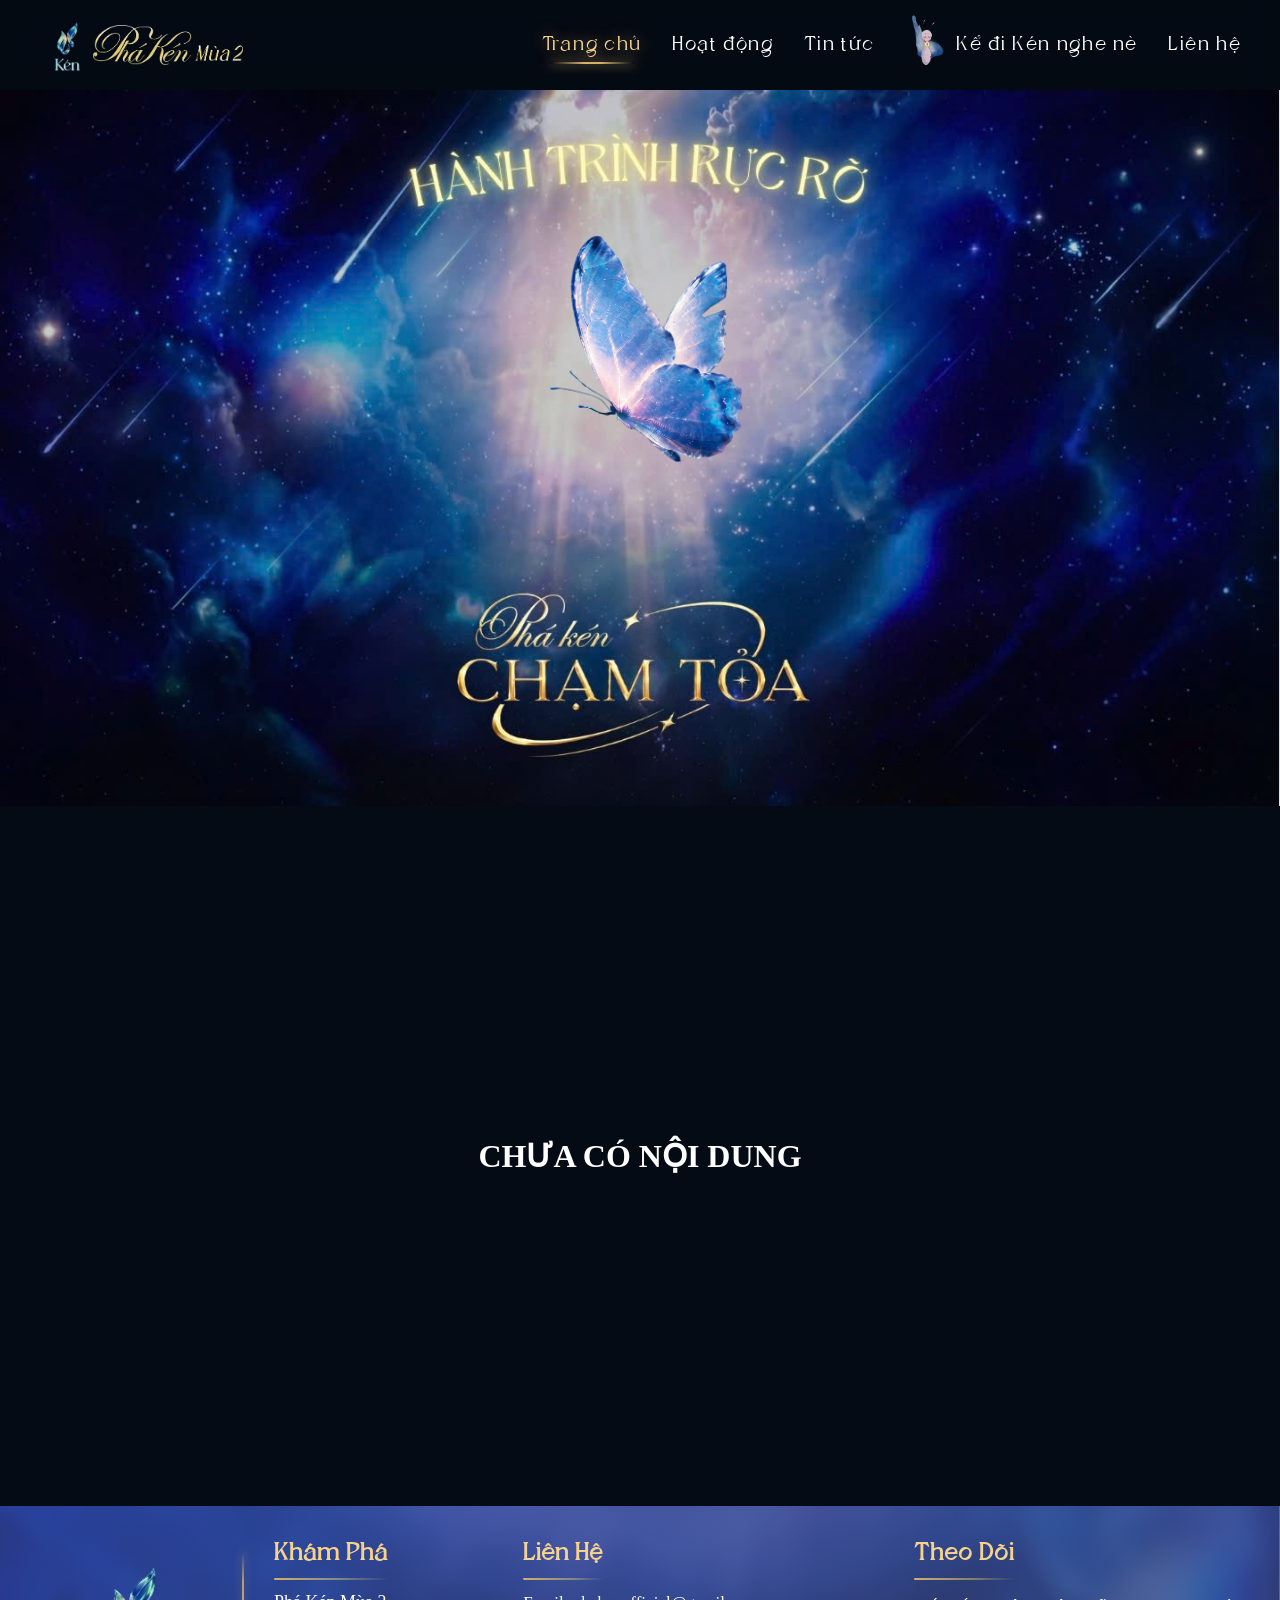
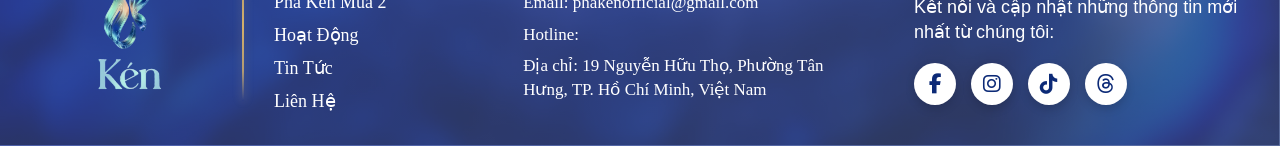
==== index.html @ f7fbc021 "Add new stylesheets and update navigation menu" ====
<!DOCTYPE html>
<html lang="en">
<head>
    <meta charset="UTF-8">
    <meta name="viewport" content="width=device-width, initial-scale=1.0">
    <title>Trang chủ</title>
    
    <link rel="stylesheet" href="https://cdnjs.cloudflare.com/ajax/libs/font-awesome/6.7.2/css/all.min.css">
    <script>
    (function() {
            const link1 = document.createElement('link');
            link1.rel = 'stylesheet';
            link1.href = 'index_t.css?v=' + new Date().getTime(); 
            document.head.appendChild(link1);

            const link2 = document.createElement('link');
                link2.rel = 'stylesheet';
                link2.href = 'hd.css?v=' + new Date().getTime(); 
                document.head.appendChild(link2);

            const link3 = document.createElement('link');
                link3.rel = 'stylesheet';
                link3.href = 'ft.css?v=' + new Date().getTime(); 
                document.head.appendChild(link3);
        })();
    </script>
    <!-- Thêm defer để script không bị lỗi dính DOM -->
    <script src="index_t.js?v=1.0" defer></script>
    <script src="navbar.js?v=1.0" defer></script>

</head>
<body>
    <nav class="navbar">
        <div class="nav-inner">
            <a href="index.html" class="logo">
                <img src="./images/logo/logo.png">
                <div class="logo-text">
                    <img class="text-pkm2" src="./images/logo/text_pkenmua2.png" alt="">
                </div>
            </a>
            <div class="menu-toggle">☰</div>
            <div class="menu">
                <a href="index.html" class="active">Trang chủ</a>
                <div class="menu-dropdown">
                    <h2>Hoạt động</h2>
                    <div class="menu-dropdown-content">
                        <!-- MÙA 1 -->
                        <div class="season-card season-1">
                            <div class="season-info">
                                <a href="phaken01.html">
                                    Phá kén mùa 1
                                </a>
                                <img
                                    src="./images/chu/phakenchammo.png"
                                    alt=""
                                >
                            </div>
                            <img
                                class="season-decor"
                                src="./images/ken/COCOON 2.png"
                                alt=""
                            >
                        </div>
                        <!-- MÙA 2 -->
                        <div class="season-card season-2">
                            <div class="season-info">
                                <a href="phaken02.html">
                                    Phá kén mùa 2
                                </a>
                                <img
                                    class="season-logo"
                                    src="./images/logo/text_pkenmua2.png"
                                    alt=""
                                >
                            </div>
                            <img
                                class="season-decor"
                                src="./images/ML/ML_1.png"
                                alt=""
                            >
                        </div>
                    </div>
                </div>
                <a href="tintuc.html">Tin tức</a>
                <a href="hoatdong.html"><img src="./images/logo/btfly.png" alt="">Kể đi Kén nghe nè</a>
                <a href="lienhe.html">Liên hệ</a>
            </div>
            <div class="nav-spacer"></div>
        </div>
    </nav>
    
    <!-- Hero Section -->
    <section class="hero">
        <img
            class="brand-image"
            src="./images/background/bg_index.jpg"
            alt="Phá Kén Mùa 2">
        <img
                class="flying-butterfly"
                src="./images/Butterfly/butterfly.png"
                alt="">
    </section>
    <h1 style="min-height: 700px; display: flex; align-items: center; justify-content: center; text-align: center;">
        CHƯA CÓ NỘI DUNG
    </h1>
     <!-- FOOTER -->
    <section class="Footer">
        <div class="footer-inner">
            <div class="cot-1">
                <a href="" class="logo">
                    <img src="./images/logo/logo.png" alt="">
                </a>
            </div>
            <div class="cot-2">
                <div class="noidung-cot2">
                    <div class="cot-2-title">
                        <h2>Khám Phá</h2>
                    </div>
                    <ul class="cot-2-content">
                        <li><a href="index.html">Phá Kén Mùa 2</a></li>
                        <li><a href="hoatdong.html">Hoạt Động</a></li>
                        <li><a href="tintuc.html">Tin Tức</a></li>
                        <li><a href="lienhe.html">Liên Hệ</a></li>
                    </ul>
                </div>
            </div>
            <div class="cot-3">
                <div class="noidung-cot2">
                    <div class="cot-2-title">
                        <h2>Liên Hệ</h2>
                    </div>
                    <ul class="cot-2-content">
                        <li>Email: phakenofficial@gmail.com</li>
                        <li>Hotline: </li>
                        <li>Địa chỉ: 19 Nguyễn Hữu Thọ, Phường Tân Hưng, TP. Hồ Chí Minh, Việt Nam</li>
                    </ul>
                </div>
            </div>
            <div class="cot-4">
                <div class="noidung-cot2">
                    <div class="cot-2-title">
                        <h2>Theo Dõi</h2>
                    </div>
                    <div class="cot-4-content">
                        <p>Kết nối và cập nhật những thông tin mới nhất từ chúng tôi:</p>
                        <div class="social-icons">
                            <a href="https://www.facebook.com/phakenofficial" title="Facebook" class="fb"><i class="fa-brands fa-facebook-f"></i></a>
                            <a href="https://www.instagram.com/phakenofficial/" title="Instagram" class="ig"><i class="fa-brands fa-instagram"></i></a>
                            <a href="https://www.tiktok.com/@phakenofficial.fss.tdtu" title="TikTok" class="tt"><i class="fa-brands fa-tiktok"></i></a>
                            <a href="https://www.threads.com/@phakenofficial?xmt=AQG0LUMe5pznl3MExDXSUUeFvFja1X528Wv_5eFlow5v0V4" title="Threads" class="threads"><i class="fa-brands fa-threads"></i></a>
                        </div>
                    </div>
                </div>
            </div>
        </div>
    </section>
</body>
</html>
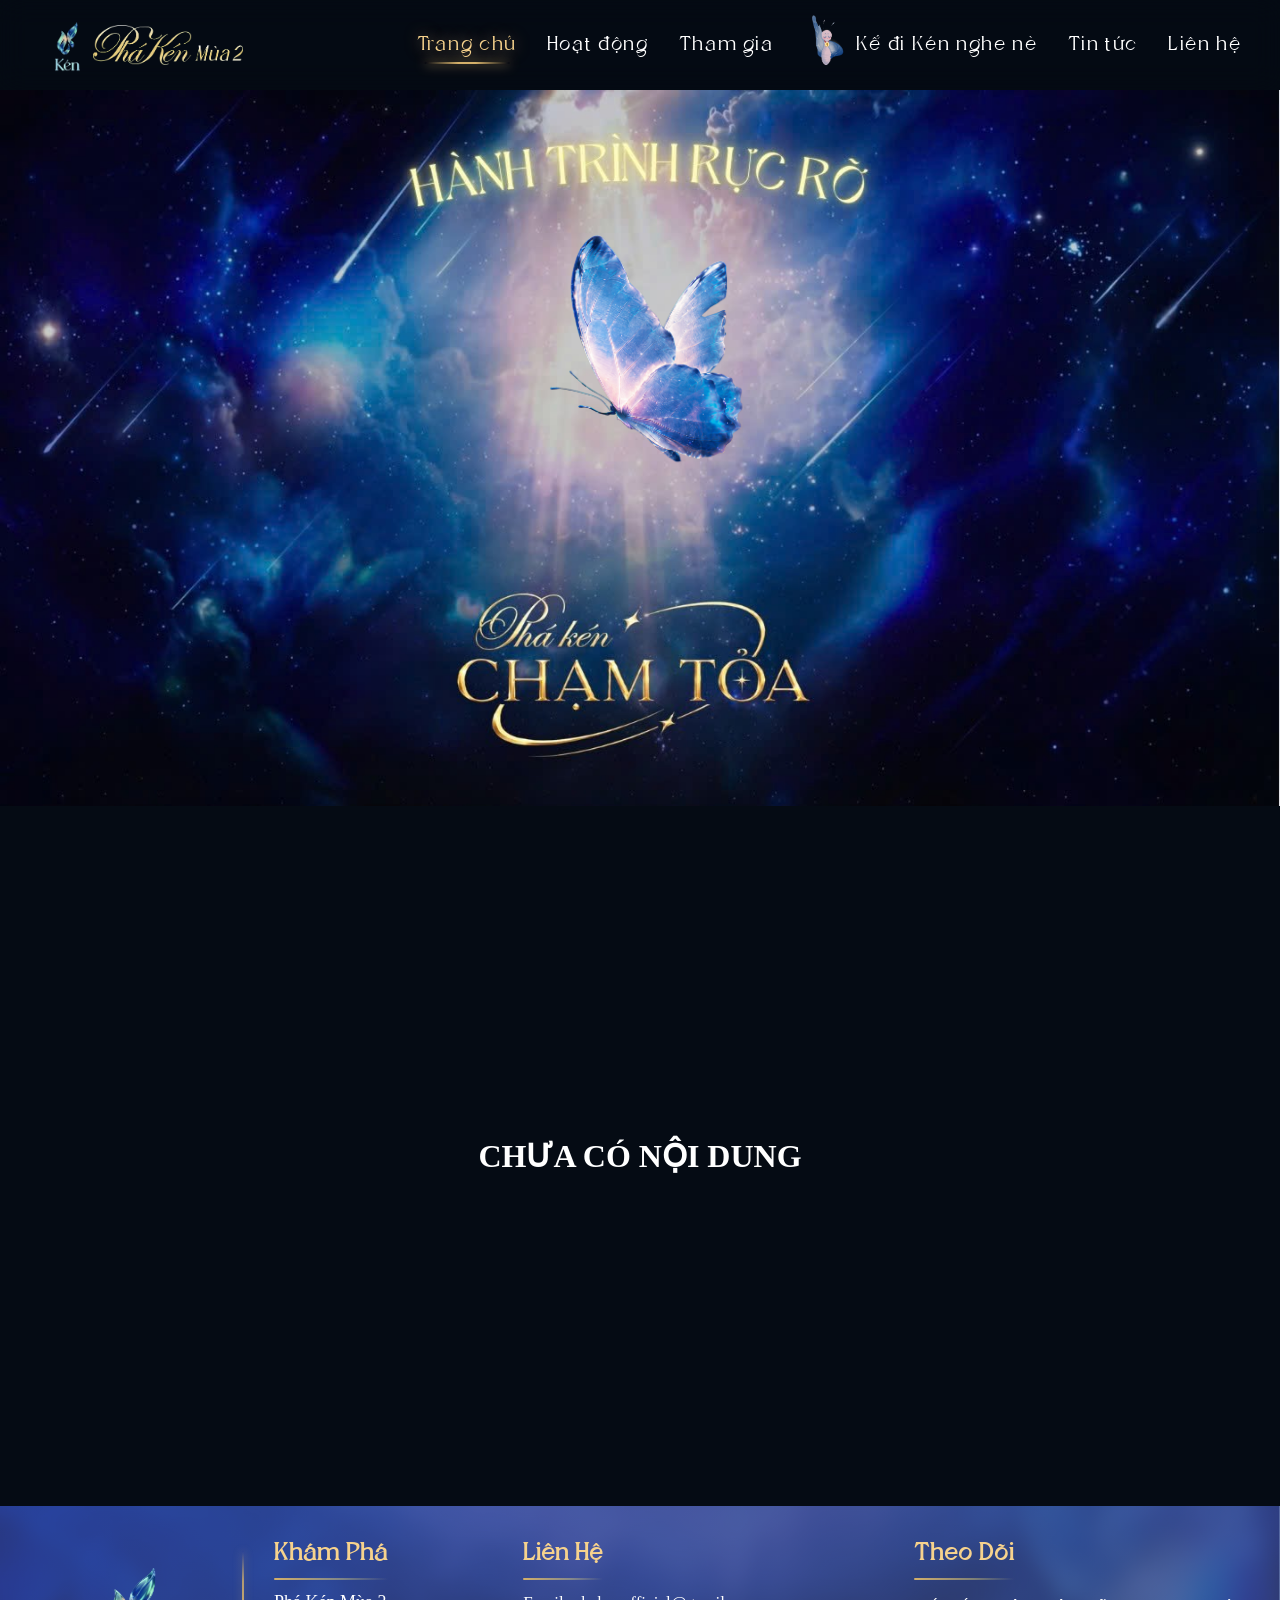
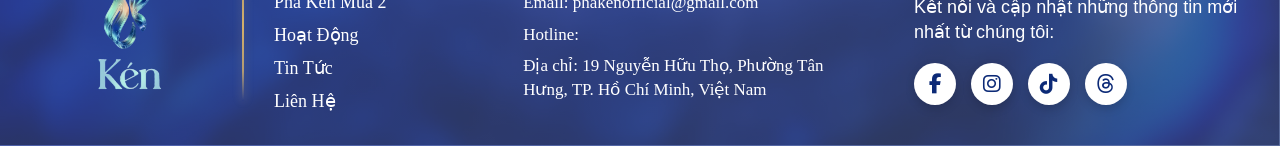
==== commit 26ed80d9: "Update navigation links in index.html" ====
--- a/index.html
+++ b/index.html
@@ -81,8 +81,9 @@
                         </div>
                     </div>
                 </div>
-                <a href="tintuc.html">Tin tức</a>
+                <a href="thamgia.html">Tham gia</a>
                 <a href="hoatdong.html"><img src="./images/logo/btfly.png" alt="">Kể đi Kén nghe nè</a>
+                <a href="tintuc.html" >Tin tức</a>
                 <a href="lienhe.html">Liên hệ</a>
             </div>
             <div class="nav-spacer"></div>
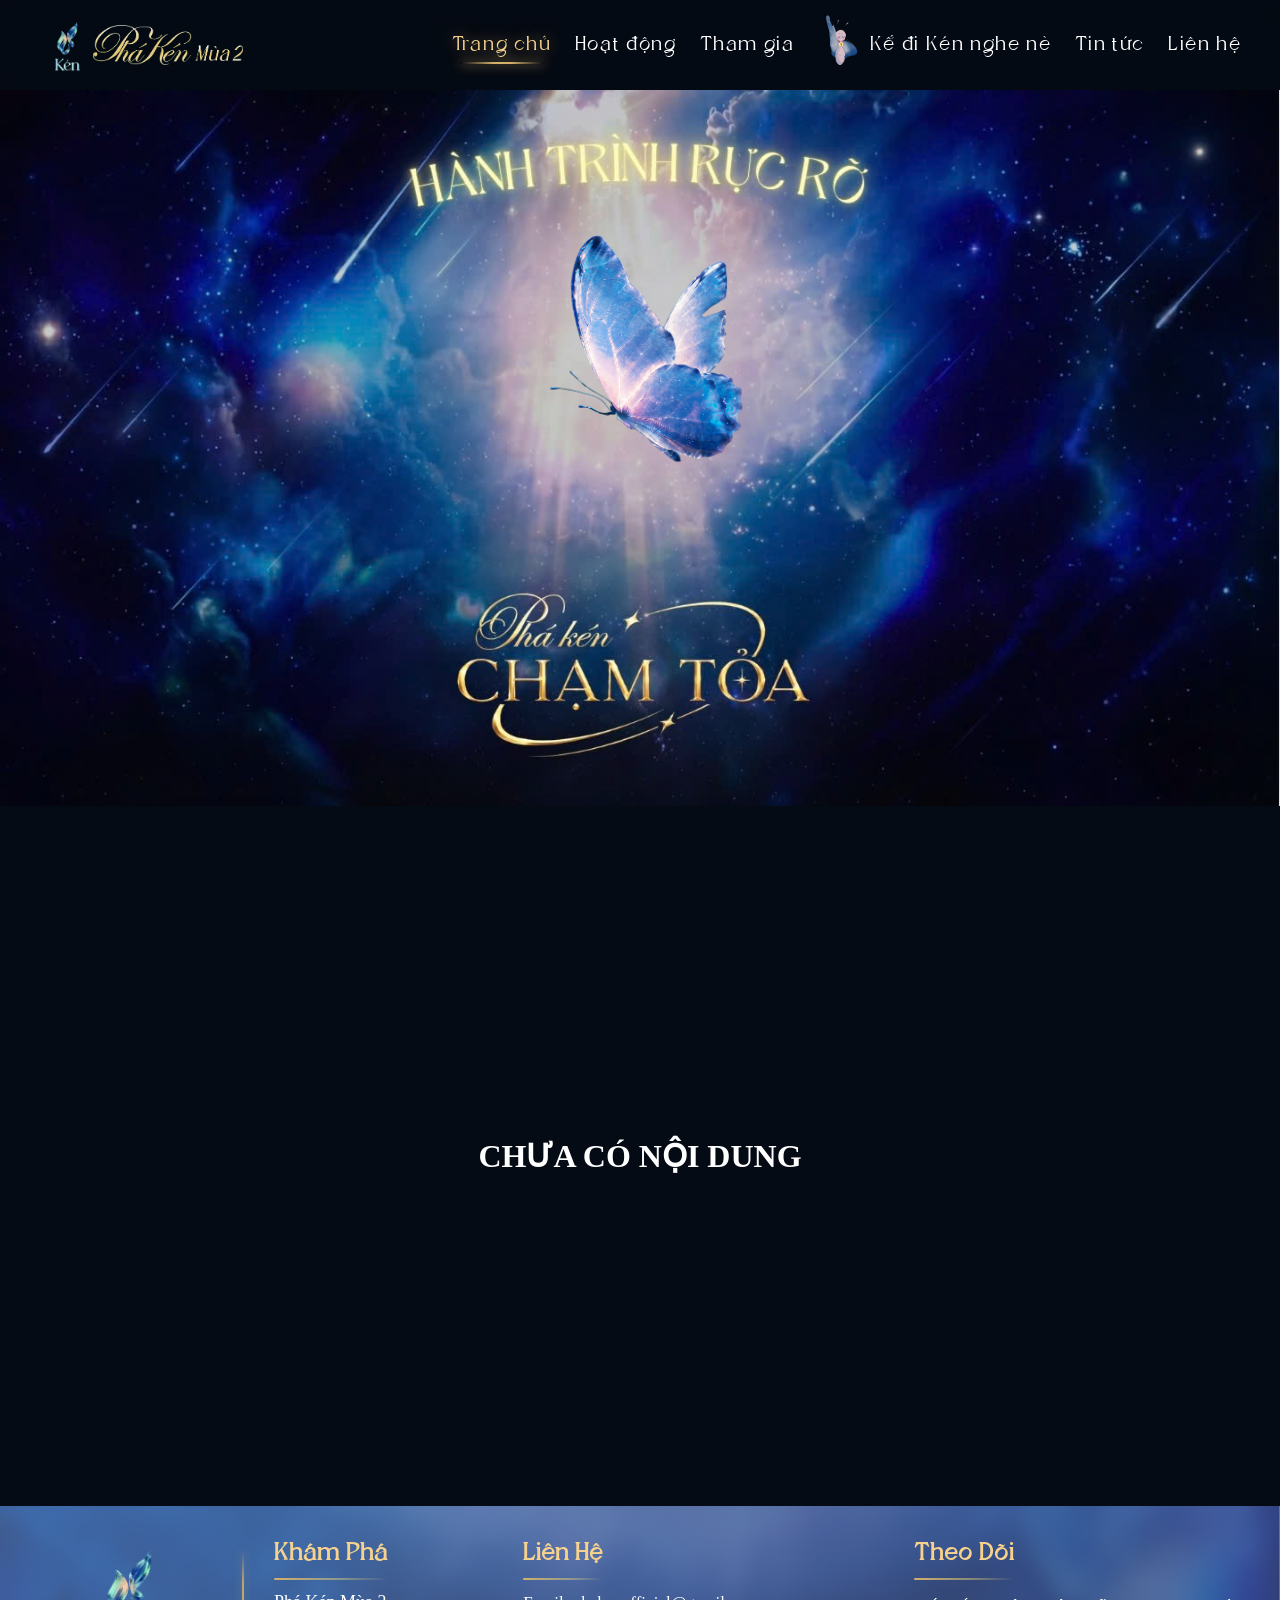
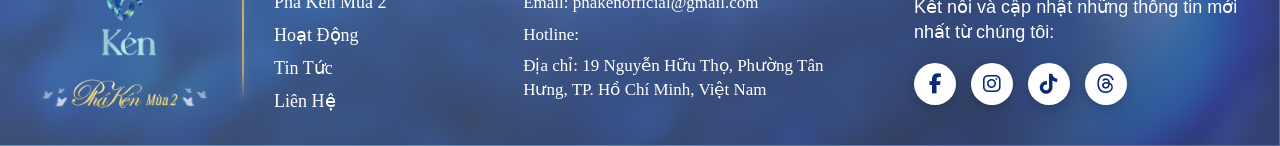
==== commit b4f1d980: "Add PKM2 image to footer logo section" ====
--- a/index.html
+++ b/index.html
@@ -110,6 +110,7 @@
             <div class="cot-1">
                 <a href="" class="logo">
                     <img src="./images/logo/logo.png" alt="">
+                    <img src="./images/chu/PKM2.png" alt="Phá Kén Mùa 2">
                 </a>
             </div>
             <div class="cot-2">
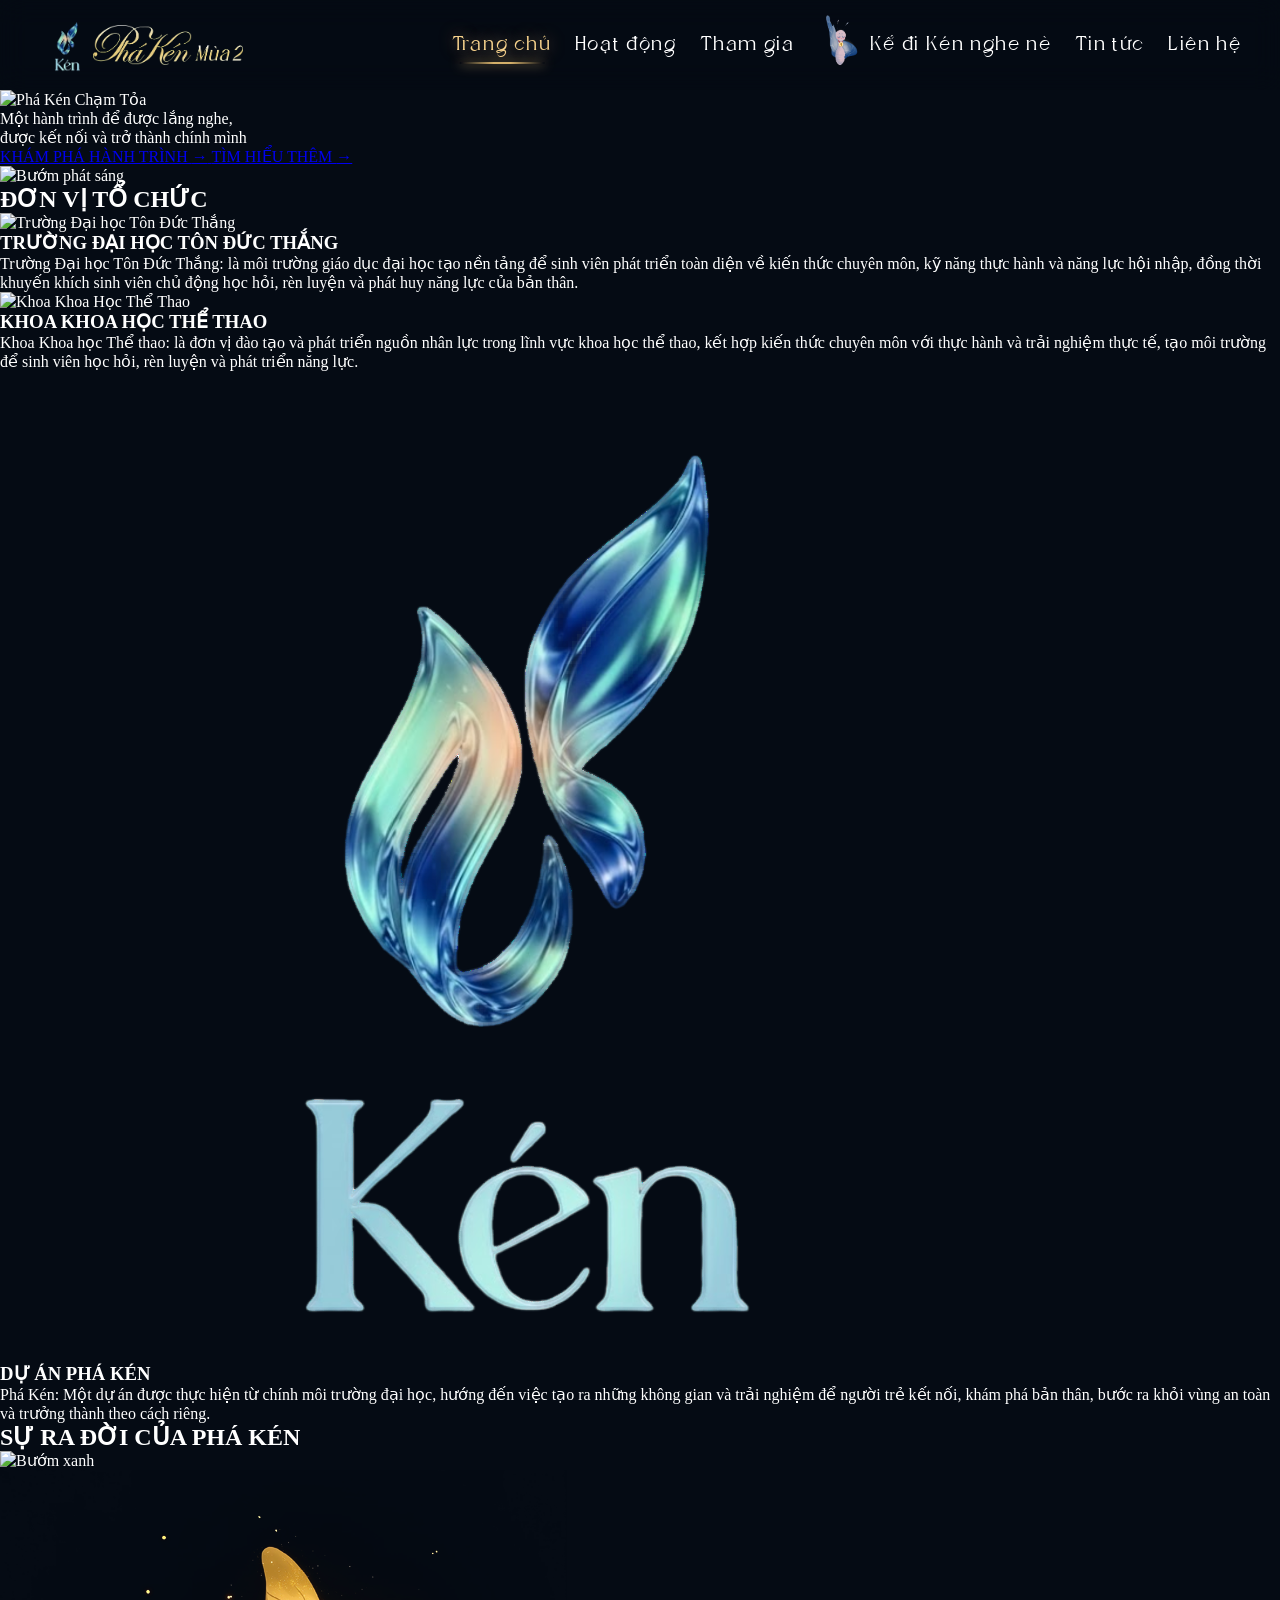
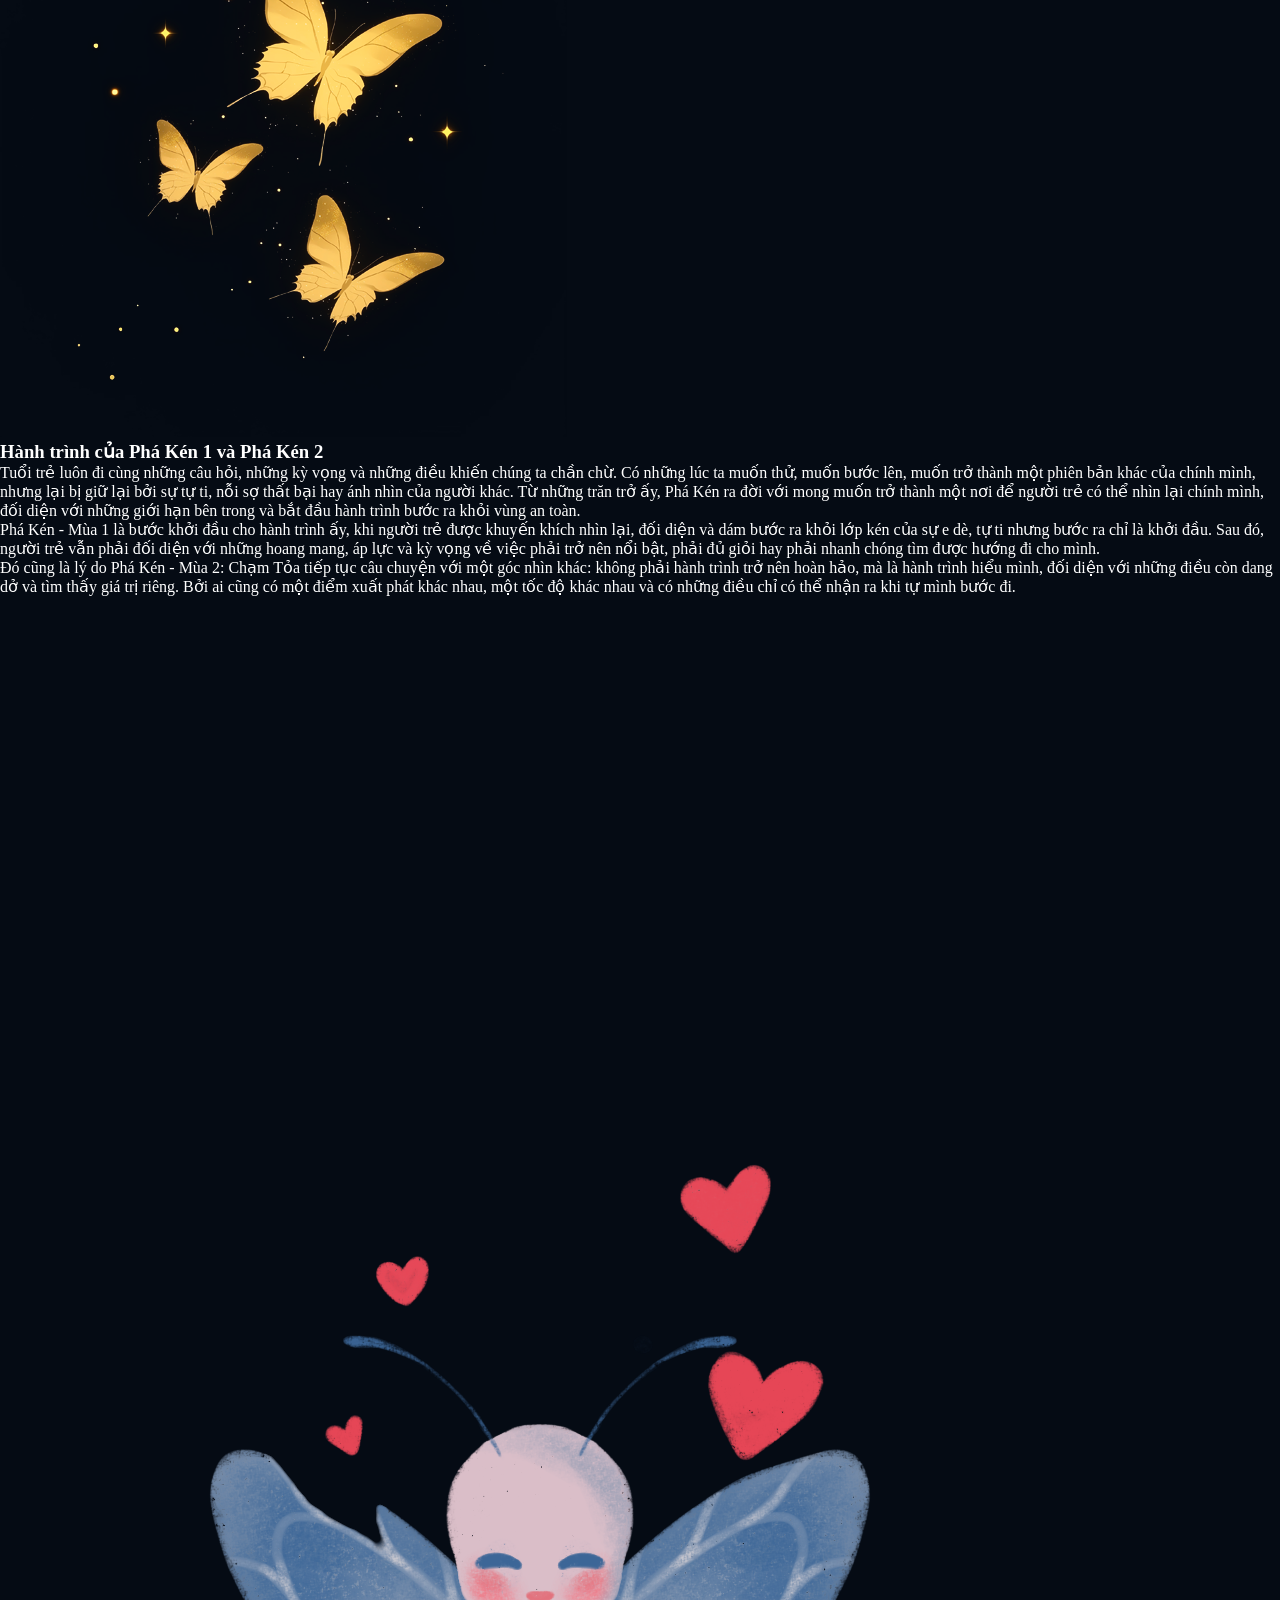
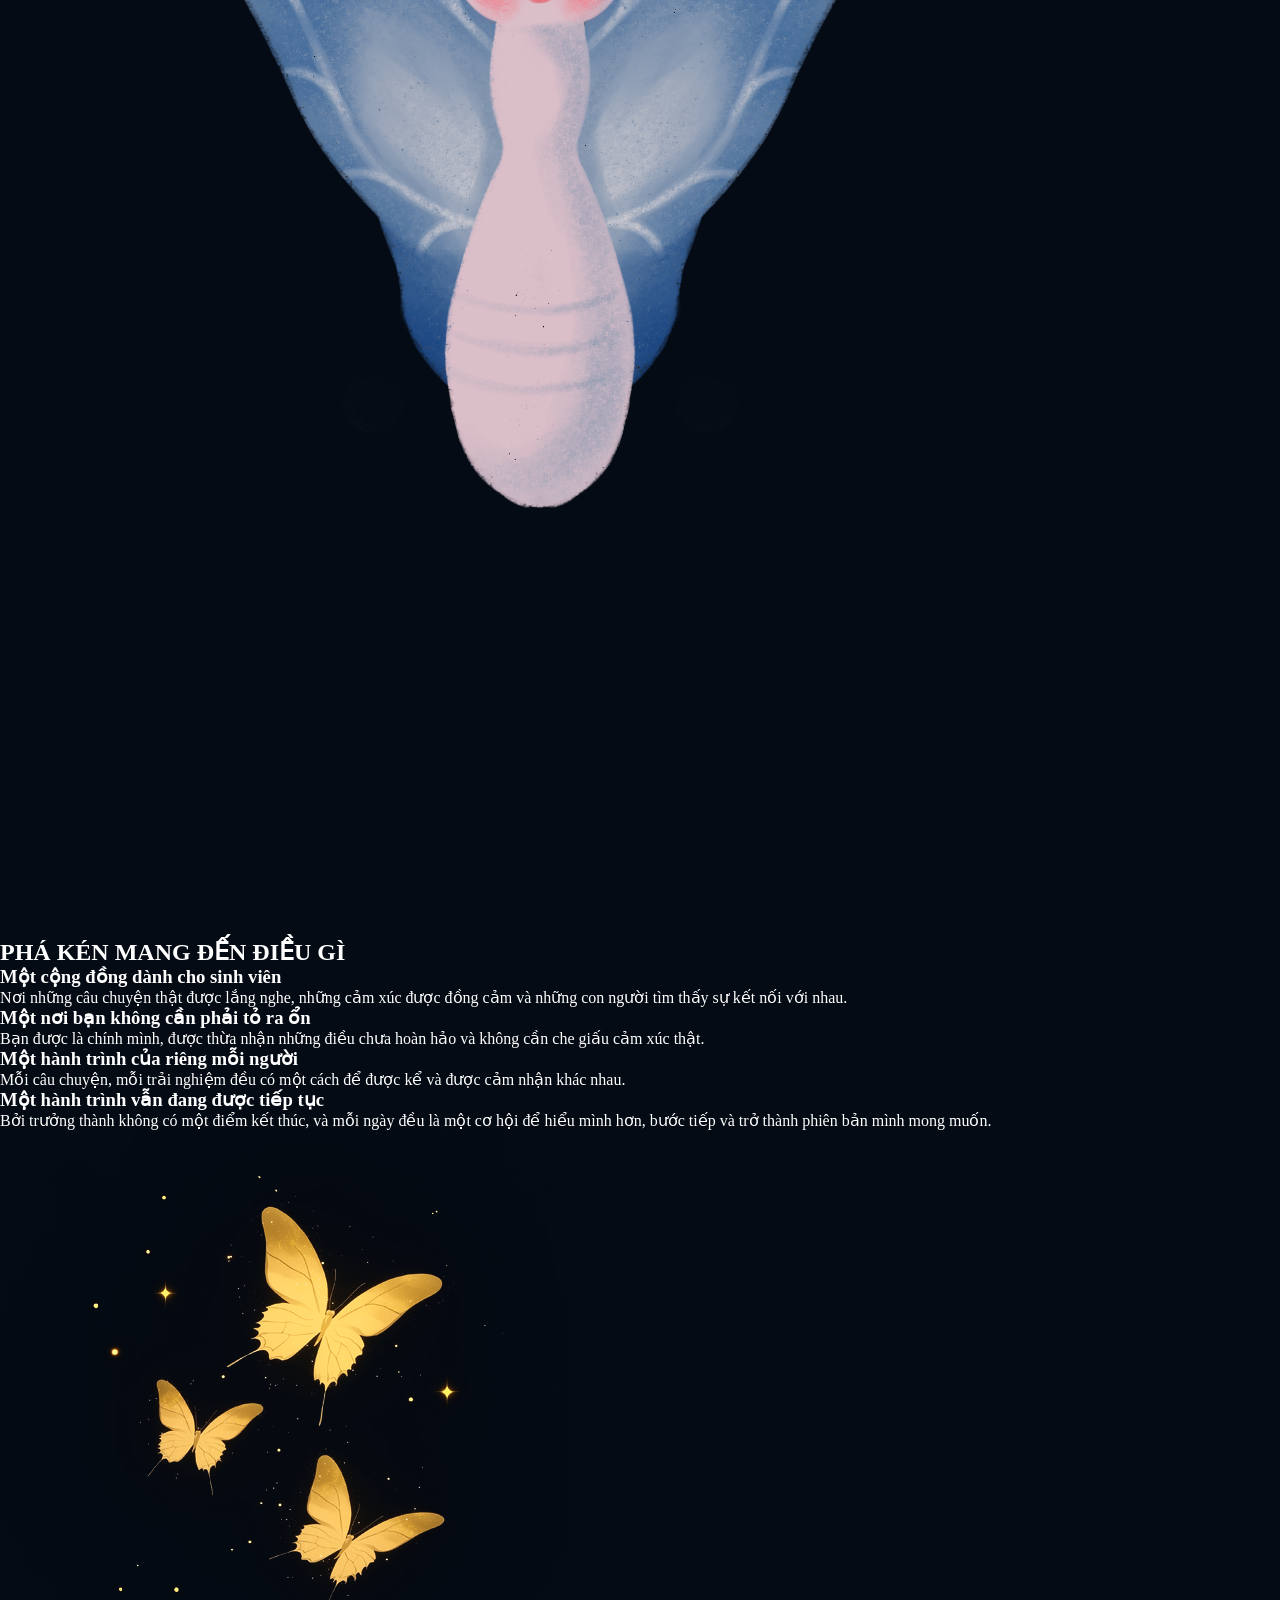
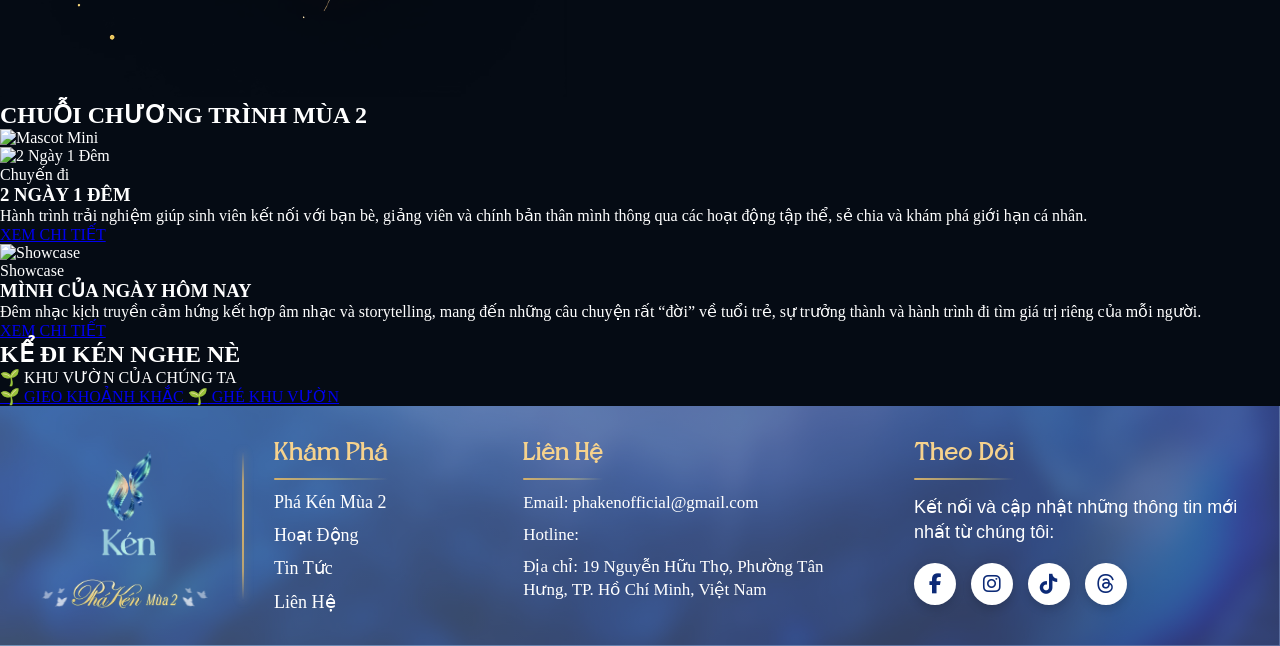
==== commit 406e4507: "Refactor script tags and enhance hero section Updated script tags to use module type and added new h" ====
--- a/index.html
+++ b/index.html
@@ -25,8 +25,9 @@
         })();
     </script>
     <!-- Thêm defer để script không bị lỗi dính DOM -->
-    <script src="index_t.js?v=1.0" defer></script>
-    <script src="navbar.js?v=1.0" defer></script>
+    <script type="module" src="index_t.js?v=1.0"></script>
+    <script type="module" src="navbar.js"></script>
+
 
 </head>
 <body>
@@ -90,20 +91,226 @@
         </div>
     </nav>
     
-    <!-- Hero Section -->
     <section class="hero">
-        <img
-            class="brand-image"
-            src="./images/background/bg_index.jpg"
-            alt="Phá Kén Mùa 2">
-        <img
-                class="flying-butterfly"
-                src="./images/Butterfly/butterfly.png"
-                alt="">
-    </section>
-    <h1 style="min-height: 700px; display: flex; align-items: center; justify-content: center; text-align: center;">
-        CHƯA CÓ NỘI DUNG
-    </h1>
+        <div class="hero-container">
+            
+            <div class="hero-col-left">
+                <img src="./images/chu/phakenchamtoa.png" alt="Phá Kén Chạm Tỏa" class="hero-title-img">
+
+                <p class="hero-desc">
+                    Một hành trình để được lắng nghe,<br>
+                    được kết nối và trở thành chính mình
+                </p>
+
+                <div class="btn-group">
+                    <a href="hoatdong.html" class="btn">
+                        KHÁM PHÁ HÀNH TRÌNH <span>&rarr;</span>
+                    </a>
+                    <a href="phaken01.html" class="btn">
+                        TÌM HIỂU THÊM <span>&rarr;</span>
+                    </a>
+                </div>
+            </div>
+
+            <div class="hero-col-right">
+                <img src="./images/Butterfly/butterfly-00.png" alt="Bướm phát sáng" class="hero-butterfly-img">
+            </div>
+
+        </div>
+    </section>
+    <!-- KHỐI BỌC CHUNG NỀN CHO CẢ 4 PHẦN -->
+<div class="home-main-flow">
+
+    <!-- SECTION: ĐƠN VỊ TỔ CHỨC -->
+    <section class="organizers">
+        <h2 class="organizers-title">ĐƠN VỊ TỔ CHỨC</h2>
+        <div class="organizers-wrapper">
+            <div class="organizers-grid">
+                <!-- Card 1 -->
+                <div class="org-card">
+                    <div class="org-logo">
+                        <img src="./images/logo/tdt-logo.png" alt="Trường Đại học Tôn Đức Thắng">
+                    </div>
+                    <h3 class="org-name">TRƯỜNG ĐẠI HỌC TÔN ĐỨC THẮNG</h3>
+                    <p class="org-desc">
+                        Trường Đại học Tôn Đức Thắng: là môi trường giáo dục đại học tạo nền tảng để sinh viên phát triển toàn diện về kiến thức chuyên môn, kỹ năng thực hành và năng lực hội nhập, đồng thời khuyến khích sinh viên chủ động học hỏi, rèn luyện và phát huy năng lực của bản thân. 
+                    </p>
+                </div>
+
+                <!-- Card 2 -->
+                <div class="org-card">
+                    <div class="org-logo">
+                        <img src="./images/logo/khoa-khtt-logo.png" alt="Khoa Khoa Học Thể Thao">
+                    </div>
+                    <h3 class="org-name">KHOA KHOA HỌC THỂ THAO</h3>
+                    <p class="org-desc">
+                        Khoa Khoa học Thể thao: là đơn vị đào tạo và phát triển nguồn nhân lực trong lĩnh vực khoa học thể thao, kết hợp kiến thức chuyên môn với thực hành và trải nghiệm thực tế, tạo môi trường để sinh viên học hỏi, rèn luyện và phát triển năng lực.
+                    </p>
+                </div>
+
+                <!-- Card 3 -->
+                <div class="org-card">
+                    <div class="org-logo">
+                        <img src="./images/logo/logo.png" alt="Dự án Phá Kén">
+                    </div>
+                    <h3 class="org-name">DỰ ÁN PHÁ KÉN</h3>
+                    <p class="org-desc">
+                        Phá Kén: Một dự án được thực hiện từ chính môi trường đại học, hướng đến việc tạo ra những không gian và trải nghiệm để người trẻ kết nối, khám phá bản thân, bước ra khỏi vùng an toàn và trưởng thành theo cách riêng. 
+                    </p>
+                </div>
+            </div>
+        </div>
+    </section>
+
+    <!-- SECTION: SỰ RA ĐỜI CỦA PHÁ KÉN -->
+    <section class="story-section">
+        <div class="story-wrapper">
+            <div class="story-title-group">
+                <div class="content-title">
+                    <span class="shape-1"></span>
+                    <span class="shape-2"></span>
+                    <h1>SỰ RA ĐỜI CỦA PHÁ KÉN</h1>
+                </div>
+                <img src="./images/Butterfly/butterfly-00.png" alt="Bướm xanh" class="story-butterfly-blue">
+            </div>
+            
+            <div class="decor-story-butterfly-gold">
+                <img src="./images/decor/3btfly.png" alt="Bướm vàng" class="story-butterfly-gold">
+            </div>
+
+            <div class="story-glass-card">
+                <div class="story-text-body">
+                    <h3 class="story-highlight-title">Hành trình của Phá Kén 1 và Phá Kén 2</h3>
+                    <p class="p-lead">
+                        <span class="first-letter">T</span>uổi trẻ luôn đi cùng những câu hỏi, những kỳ vọng và những điều khiến chúng ta chần chừ. Có những lúc ta muốn thử, muốn bước lên, muốn trở thành một phiên bản khác của chính mình, nhưng lại bị giữ lại bởi sự tự ti, nỗi sợ thất bại hay ánh nhìn của người khác. Từ những trăn trở ấy, Phá Kén ra đời với mong muốn trở thành một nơi để người trẻ có thể nhìn lại chính mình, đối diện với những giới hạn bên trong và bắt đầu hành trình bước ra khỏi vùng an toàn.
+                    </p>
+                    <p>
+                        Phá Kén - Mùa 1 là bước khởi đầu cho hành trình ấy, khi người trẻ được khuyến khích nhìn lại, đối diện và dám bước ra khỏi lớp kén của sự e dè, tự ti nhưng bước ra chỉ là khởi đầu. Sau đó, người trẻ vẫn phải đối diện với những hoang mang, áp lực và kỳ vọng về việc phải trở nên nổi bật, phải đủ giỏi hay phải nhanh chóng tìm được hướng đi cho mình.
+                    </p>
+                    <p class="p-quote">
+                        Đó cũng là lý do Phá Kén - Mùa 2: Chạm Tỏa tiếp tục câu chuyện với một góc nhìn khác: không phải hành trình trở nên hoàn hảo, mà là hành trình hiểu mình, đối diện với những điều còn dang dở và tìm thấy giá trị riêng. Bởi ai cũng có một điểm xuất phát khác nhau, một tốc độ khác nhau và có những điều chỉ có thể nhận ra khi tự mình bước đi.
+                    </p>
+                </div>
+            </div>
+        </div>
+    </section>
+
+    <!-- SECTION: PHÁ KÉN MANG ĐẾN ĐIỀU GÌ & CHUỖI MÙA 2 -->
+    <section class="integrated-feature-section">
+        <div class="main-feature-card">
+            <div class="mascot-decor top-mascot">
+                <img src="./images/ML/ML_2.png" alt="Mascot">
+            </div>
+            <div class="bg-butterfly-faint">
+                <img src="./images/Butterfly/butterfly-00.png" alt="">
+            </div>
+
+            <div class="content-title">
+                <span class="shape-1"></span>
+                <span class="shape-2"></span>
+                <h1>PHÁ KÉN MANG ĐẾN ĐIỀU GÌ</h1>
+            </div>
+
+            <div class="value-grid">
+                <div class="value-card">
+                    <h3>Một cộng đồng dành cho sinh viên</h3>
+                    <p>Nơi những câu chuyện thật được lắng nghe, những cảm xúc được đồng cảm và những con người tìm thấy sự kết nối với nhau.</p>
+                </div>
+                <div class="value-card">
+                    <h3>Một nơi bạn không cần phải tỏ ra ổn</h3>
+                    <p>Bạn được là chính mình, được thừa nhận những điều chưa hoàn hảo và không cần che giấu cảm xúc thật.</p>
+                </div>
+                <div class="value-card">
+                    <h3>Một hành trình của riêng mỗi người</h3>
+                    <p>Mỗi câu chuyện, mỗi trải nghiệm đều có một cách để được kể và được cảm nhận khác nhau.</p>
+                </div>
+                <div class="value-card">
+                    <h3>Một hành trình vẫn đang được tiếp tục</h3>
+                    <p>Bởi trưởng thành không có một điểm kết thúc, và mỗi ngày đều là một cơ hội để hiểu mình hơn, bước tiếp và trở thành phiên bản mình mong muốn.</p>
+                </div>
+            </div>
+            
+            <div class="decor-corner-gold">
+                <img src="./images/decor/3btfly.png" alt="Bướm vàng">
+            </div>
+
+            <div class="inner-series-box">
+                <div class="title-with-mascot">
+                    <div class="content-title">
+                        <span class="shape-1"></span>
+                        <span class="shape-2"></span>
+                        <h1>CHUỖI CHƯƠNG TRÌNH MÙA 2</h1>
+                    </div>
+                    <img src="./images/ML/ML_6.png" alt="Mascot Mini" class="mini-mascot">
+                </div>
+
+                <div class="series-grid">
+                    <div class="program-card">
+                        <div class="program-thumb">
+                            <img src="./images/ML/ML_7.png" alt="2 Ngày 1 Đêm">
+                        </div>
+                        <div class="program-info">
+                            <span class="program-tag pill-trip">Chuyến đi</span>
+                            <h3 class="program-title">2 NGÀY 1 ĐÊM</h3>
+                            <p class="program-desc">
+                                Hành trình trải nghiệm giúp sinh viên kết nối với bạn bè, giảng viên và chính bản thân mình thông qua các hoạt động tập thể, sẻ chia và khám phá giới hạn cá nhân.
+                            </p>
+                            <a href="phaken02.html#chuoi-chuong-trinh" class="btn-detail">XEM CHI TIẾT</a>
+                        </div>
+                    </div>
+
+                    <div class="program-card">
+                        <div class="program-thumb">
+                            <img src="./images/ML/ML_8.png" alt="Showcase">
+                        </div>
+                        <div class="program-info">
+                            <span class="program-tag pill-showcase">Showcase</span>
+                            <h3 class="program-title">MÌNH CỦA NGÀY HÔM NAY</h3>
+                            <p class="program-desc">
+                                Đêm nhạc kịch truyền cảm hứng kết hợp âm nhạc và storytelling, mang đến những câu chuyện rất “đời” về tuổi trẻ, sự trưởng thành và hành trình đi tìm giá trị riêng của mỗi người.
+                            </p>
+                            <a href="hoatdong.html" class="btn-detail">XEM CHI TIẾT</a>
+                        </div>
+                    </div>
+                </div>
+            </div>
+        </div>
+    </section>
+
+    <!-- SECTION: KHU VƯỜN CỦA CHÚNG TA -->
+    <section class="garden-section">
+        <div class="garden-container">
+            <div class="content-title">
+                <span class="shape-1"></span>
+                <span class="shape-2"></span>
+                <h1>KỂ ĐI KÉN NGHE NÈ</h1>
+            </div>
+
+            <div class="garden-scenery-frame">
+                <div class="garden-badge-pill">
+                    <img src="./images/decor/sprout.png" alt="Mầm cây" class="badge-sprout-icon" onerror="this.style.display='none'">
+                    <span>🌱 KHU VƯỜN CỦA CHÚNG TA</span>
+                </div>
+
+                <div class="garden-glass-board">
+                    <div class="garden-cards-grid" id="homeGardenGrid">
+                        <!-- JavaScript nạp dữ liệu Firebase -->
+                    </div>
+                </div>
+
+                <div class="garden-btn-group">
+                    <a href="hoatdong.html" class="btn-garden">
+                        <span class="btn-sprout">🌱</span> GIEO KHOẢNH KHẮC
+                    </a>
+                    <a href="hoatdong.html" class="btn-garden">
+                        <span class="btn-sprout">🌱</span> GHÉ KHU VƯỜN
+                    </a>
+                </div>
+            </div>
+        </div>
+    </section>
+
+</div> <!-- KẾT THÚC HOME-MAIN-FLOW -->
      <!-- FOOTER -->
     <section class="Footer">
         <div class="footer-inner">
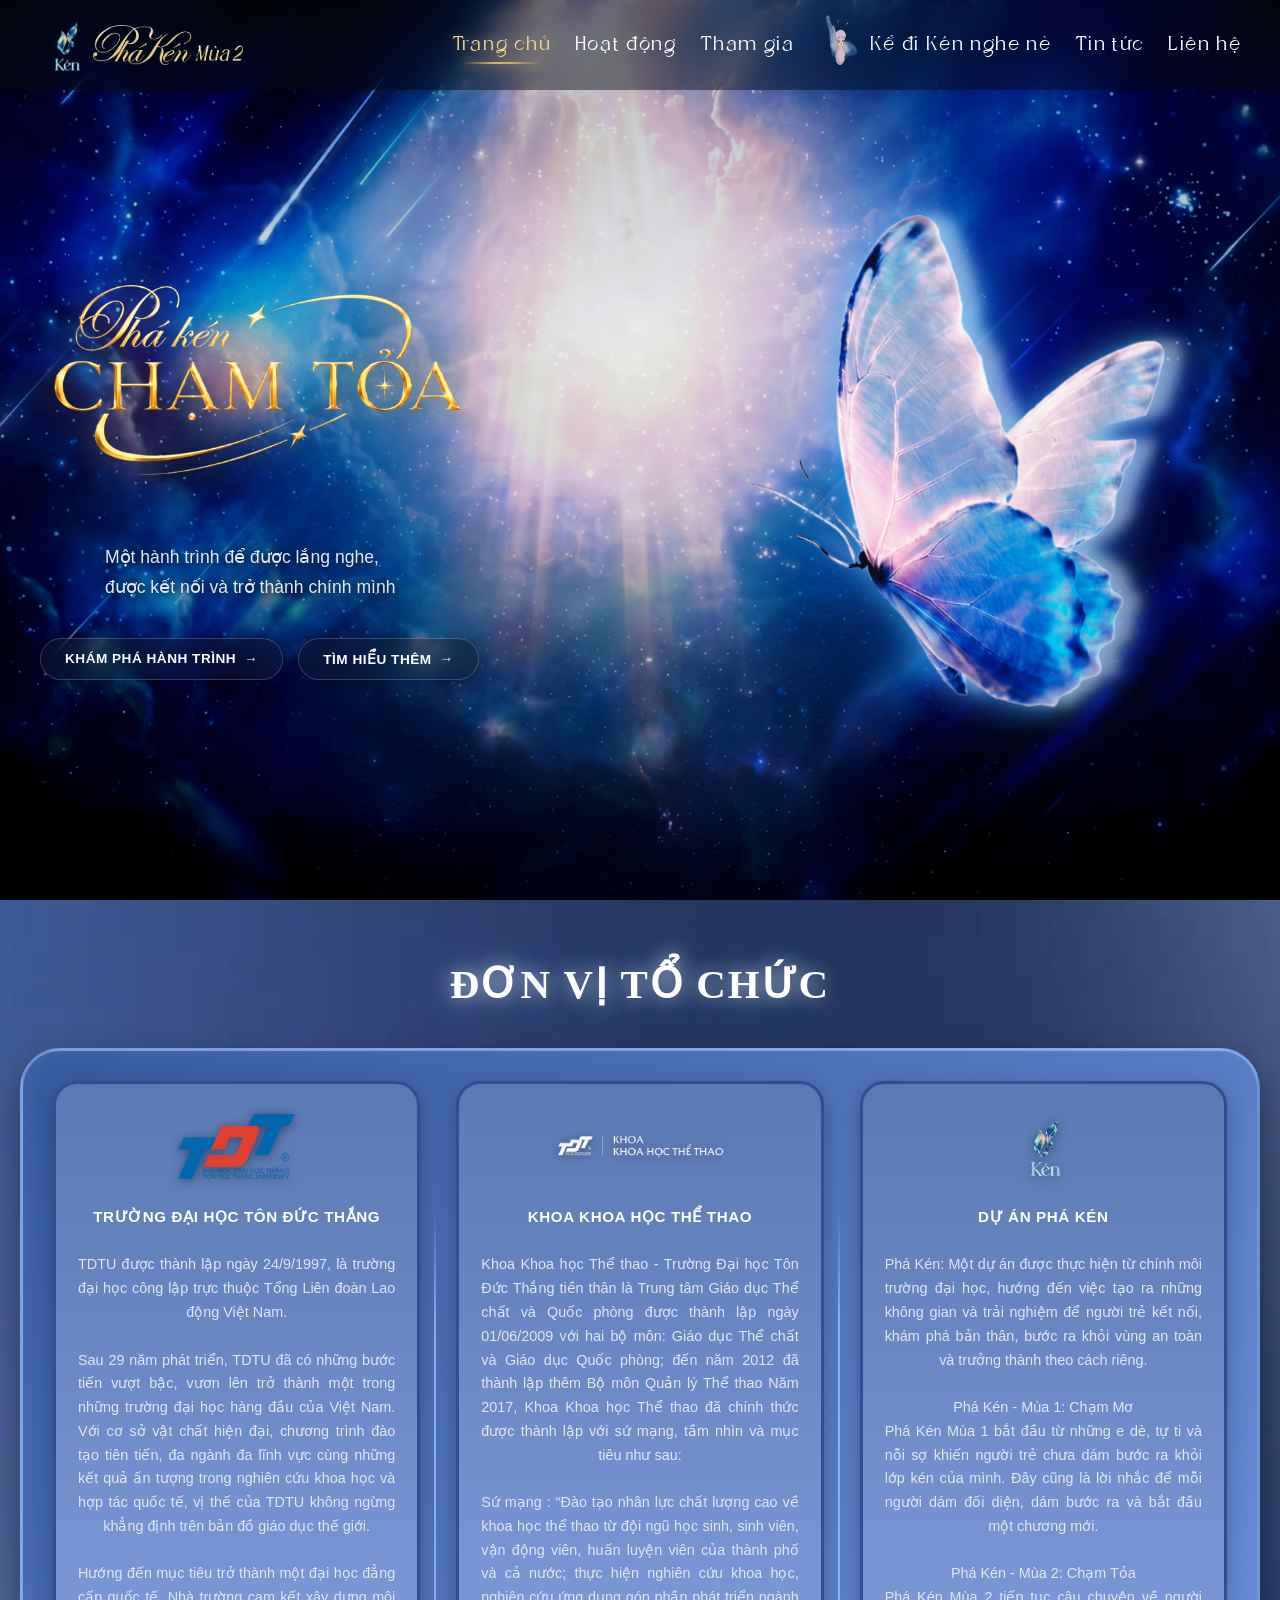
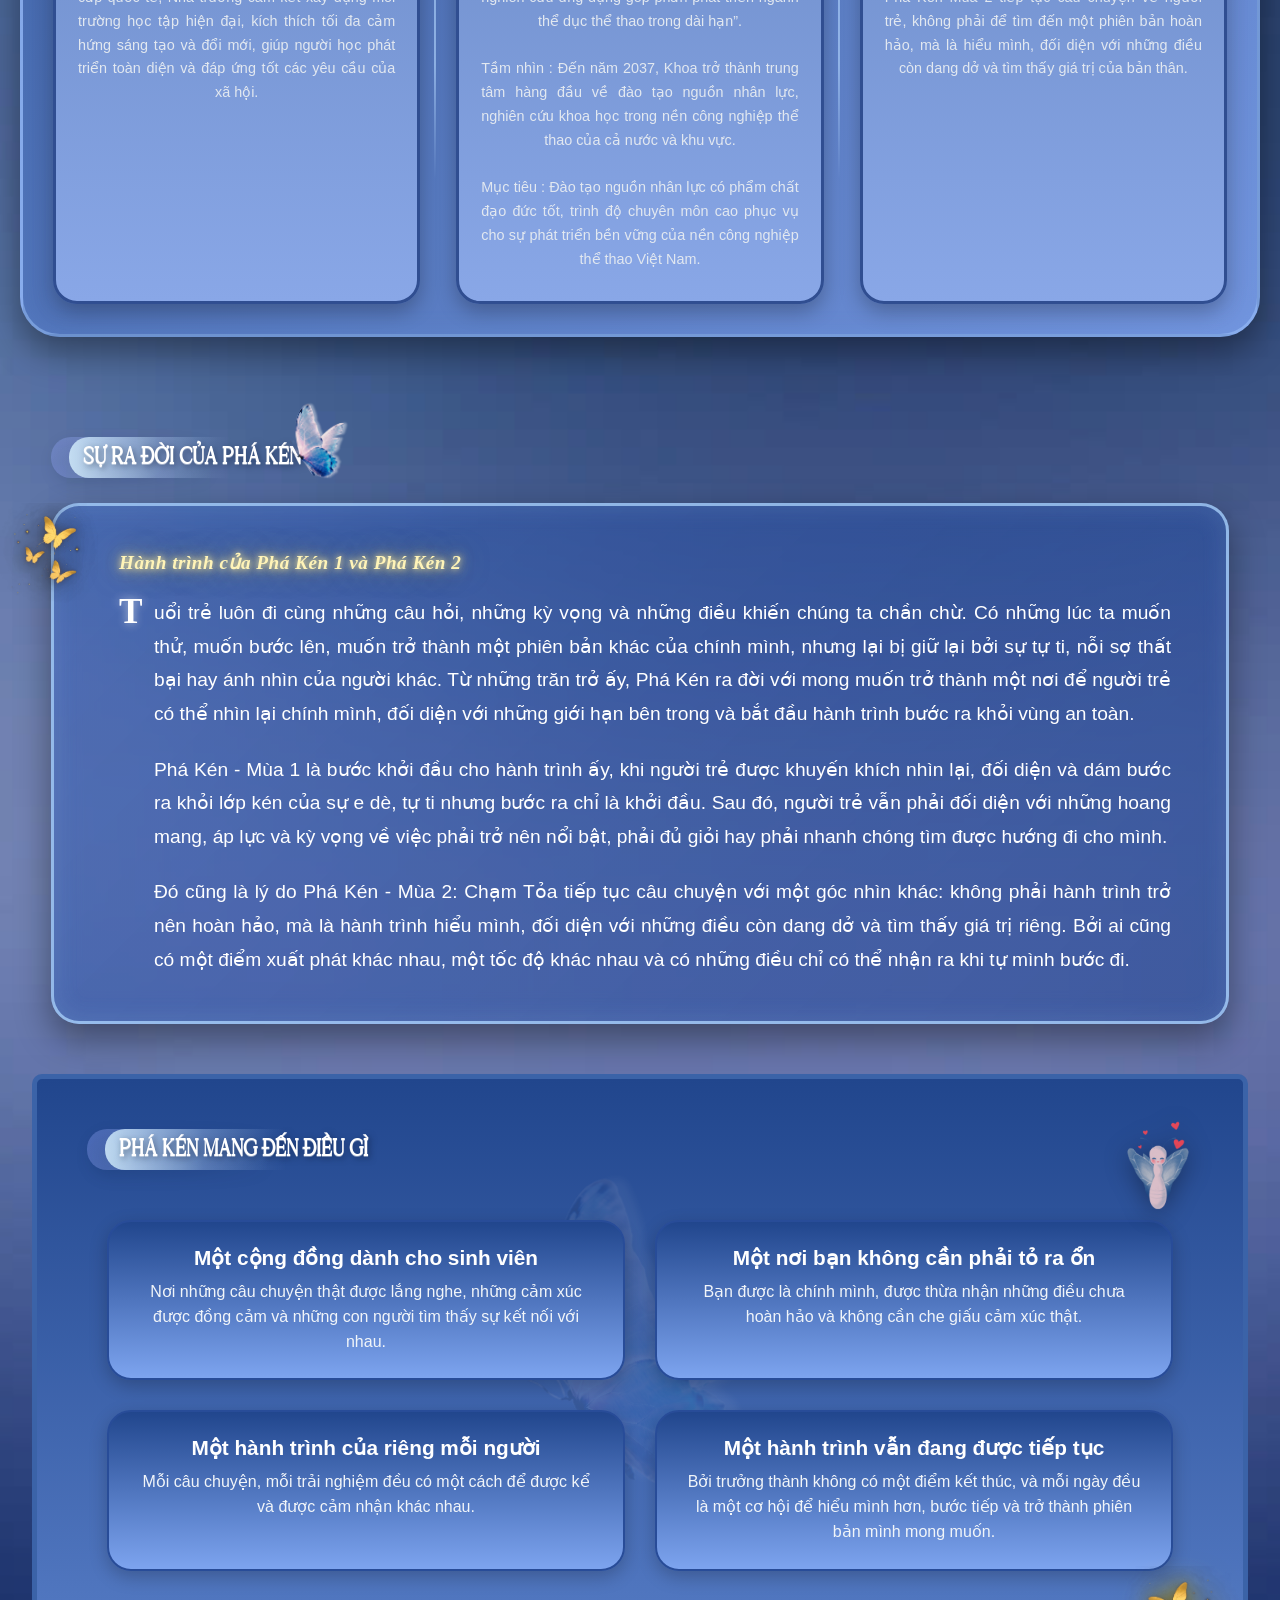
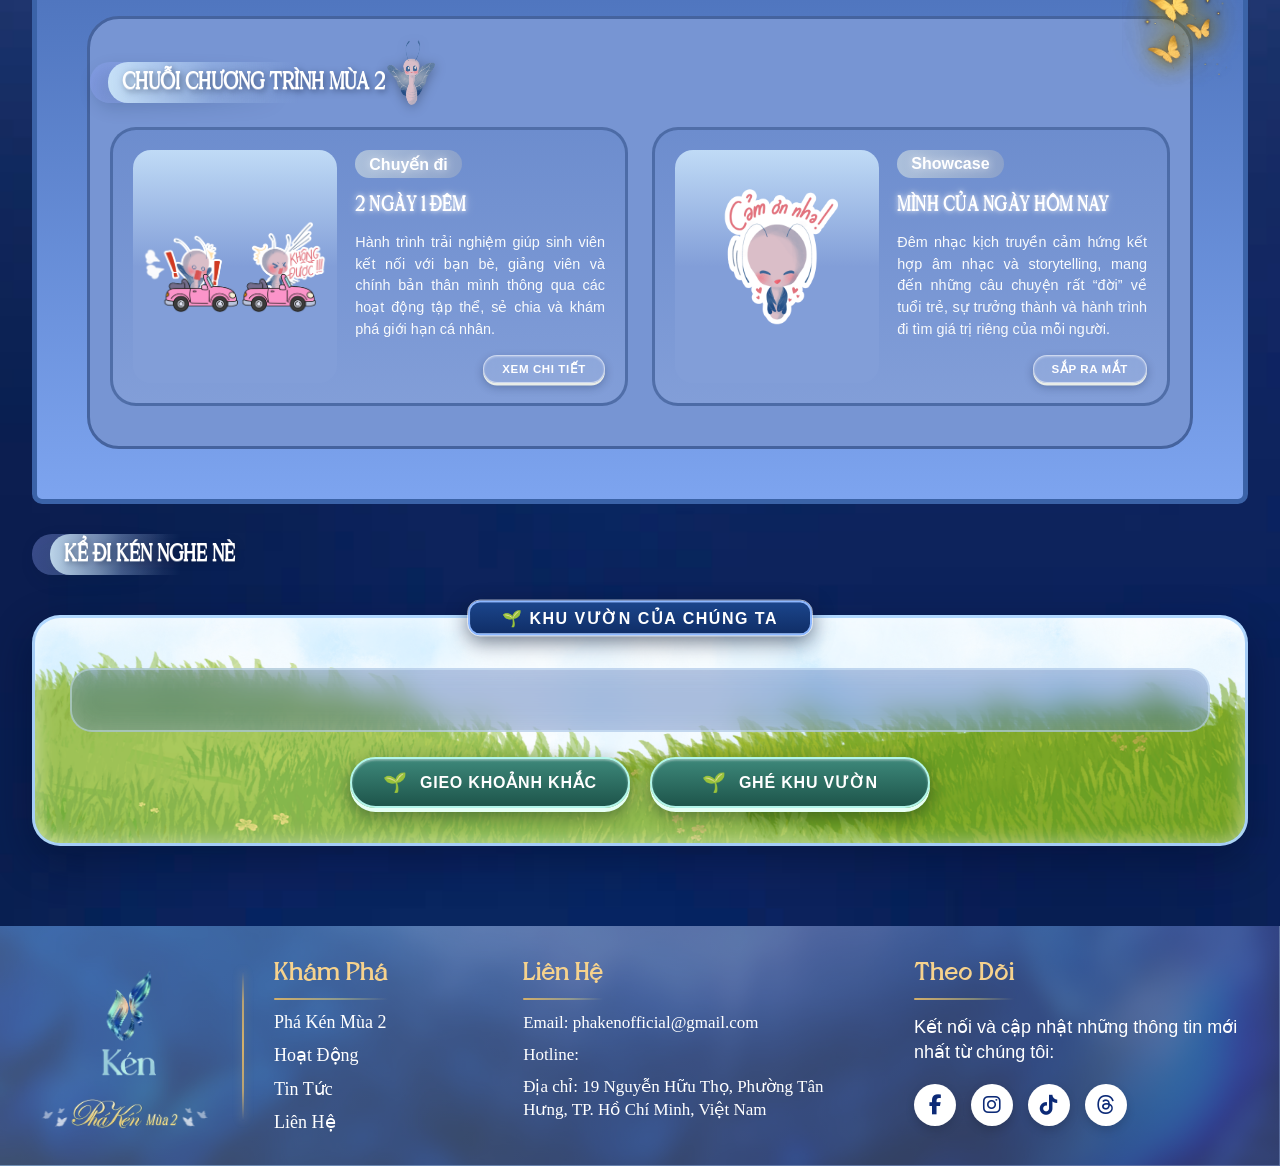
==== commit 7c4c7a74: "Revise organization descriptions and update button state Updated descriptions for TDTU and its depar" ====
--- a/index.html
+++ b/index.html
@@ -133,7 +133,15 @@
                     </div>
                     <h3 class="org-name">TRƯỜNG ĐẠI HỌC TÔN ĐỨC THẮNG</h3>
                     <p class="org-desc">
-                        Trường Đại học Tôn Đức Thắng: là môi trường giáo dục đại học tạo nền tảng để sinh viên phát triển toàn diện về kiến thức chuyên môn, kỹ năng thực hành và năng lực hội nhập, đồng thời khuyến khích sinh viên chủ động học hỏi, rèn luyện và phát huy năng lực của bản thân. 
+                        TDTU được thành lập ngày 24/9/1997, là trường đại học công lập trực thuộc Tổng Liên đoàn Lao động Việt Nam. <br><br>
+
+                        Sau 29 năm phát triển, TDTU đã có những bước tiến vượt bậc, vươn lên trở thành một trong những trường đại học 
+                        hàng đầu của Việt Nam. Với cơ sở vật chất hiện đại, chương trình đào tạo tiên tiến, đa ngành đa lĩnh vực cùng 
+                        những kết quả ấn tượng trong nghiên cứu khoa học và hợp tác quốc tế, vị thế của TDTU không ngừng khẳng định trên 
+                        bản đồ giáo dục thế giới. <br><br>
+
+                        Hướng đến mục tiêu trở thành một đại học đẳng cấp quốc tế, Nhà trường cam kết xây dựng môi trường học tập hiện đại, 
+                        kích thích tối đa cảm hứng sáng tạo và đổi mới, giúp người học phát triển toàn diện và đáp ứng tốt các yêu cầu của xã hội.
                     </p>
                 </div>
 
@@ -144,7 +152,19 @@
                     </div>
                     <h3 class="org-name">KHOA KHOA HỌC THỂ THAO</h3>
                     <p class="org-desc">
-                        Khoa Khoa học Thể thao: là đơn vị đào tạo và phát triển nguồn nhân lực trong lĩnh vực khoa học thể thao, kết hợp kiến thức chuyên môn với thực hành và trải nghiệm thực tế, tạo môi trường để sinh viên học hỏi, rèn luyện và phát triển năng lực.
+                        Khoa Khoa học Thể thao - Trường Đại học Tôn Đức Thắng tiền thân là Trung tâm Giáo dục Thể chất và Quốc phòng được thành 
+                        lập ngày 01/06/2009 với hai bộ môn: Giáo dục Thể chất và Giáo dục Quốc phòng; đến năm 2012 đã thành lập thêm Bộ môn Quản 
+                        lý Thể thao Năm 2017, Khoa Khoa học Thể thao đã chính thức được thành lập với sứ mạng, tầm nhìn và mục tiêu như sau:<br><br>
+
+                        Sứ mạng : “Đào tạo nhân lực chất lượng cao về khoa học thể thao từ đội ngũ học sinh, sinh viên, vận động viên, huấn luyện 
+                        viên của thành phố và cả nước; thực hiện nghiên cứu khoa học, nghiên cứu ứng dụng góp phần phát triển ngành thể dục thể thao 
+                        trong dài hạn”.<br><br>
+
+                        Tầm nhìn : Đến năm 2037, Khoa trở thành trung tâm hàng đầu về đào tạo nguồn nhân lực, nghiên cứu khoa học trong nền công nghiệp 
+                        thể thao của cả nước và khu vực.<br><br>
+
+                        Mục tiêu : Đào tạo nguồn nhân lực có phẩm chất đạo đức tốt, trình độ chuyên môn cao phục vụ cho sự phát triển bền vững của nền công 
+                        nghiệp thể thao Việt Nam.
                     </p>
                 </div>
 
@@ -155,7 +175,16 @@
                     </div>
                     <h3 class="org-name">DỰ ÁN PHÁ KÉN</h3>
                     <p class="org-desc">
-                        Phá Kén: Một dự án được thực hiện từ chính môi trường đại học, hướng đến việc tạo ra những không gian và trải nghiệm để người trẻ kết nối, khám phá bản thân, bước ra khỏi vùng an toàn và trưởng thành theo cách riêng. 
+                        Phá Kén: Một dự án được thực hiện từ chính môi trường đại học, hướng đến việc tạo ra những không gian và trải nghiệm để
+                        người trẻ kết nối, khám phá bản thân, bước ra khỏi vùng an toàn và trưởng thành theo cách riêng.<br><br>
+
+                        Phá Kén - Mùa 1: Chạm Mơ<br>
+                        Phá Kén Mùa 1 bắt đầu từ những e dè, tự ti và nỗi sợ khiến người trẻ chưa dám bước ra khỏi lớp kén của mình. Đây cũng là lời nhắc 
+                        để mỗi người dám đối diện, dám bước ra và bắt đầu một chương mới.<br><br>
+
+                        Phá Kén - Mùa 2: Chạm Tỏa<br>
+                        Phá Kén Mùa 2 tiếp tục câu chuyện về người trẻ, không phải để tìm đến một phiên bản hoàn hảo, mà là hiểu mình, đối diện với 
+                        những điều còn dang dở và tìm thấy giá trị của bản thân.
                     </p>
                 </div>
             </div>
@@ -269,7 +298,7 @@
                             <p class="program-desc">
                                 Đêm nhạc kịch truyền cảm hứng kết hợp âm nhạc và storytelling, mang đến những câu chuyện rất “đời” về tuổi trẻ, sự trưởng thành và hành trình đi tìm giá trị riêng của mỗi người.
                             </p>
-                            <a href="hoatdong.html" class="btn-detail">XEM CHI TIẾT</a>
+                            <button class="btn-detail" disabled>SẮP RA MẮT</button>
                         </div>
                     </div>
                 </div>
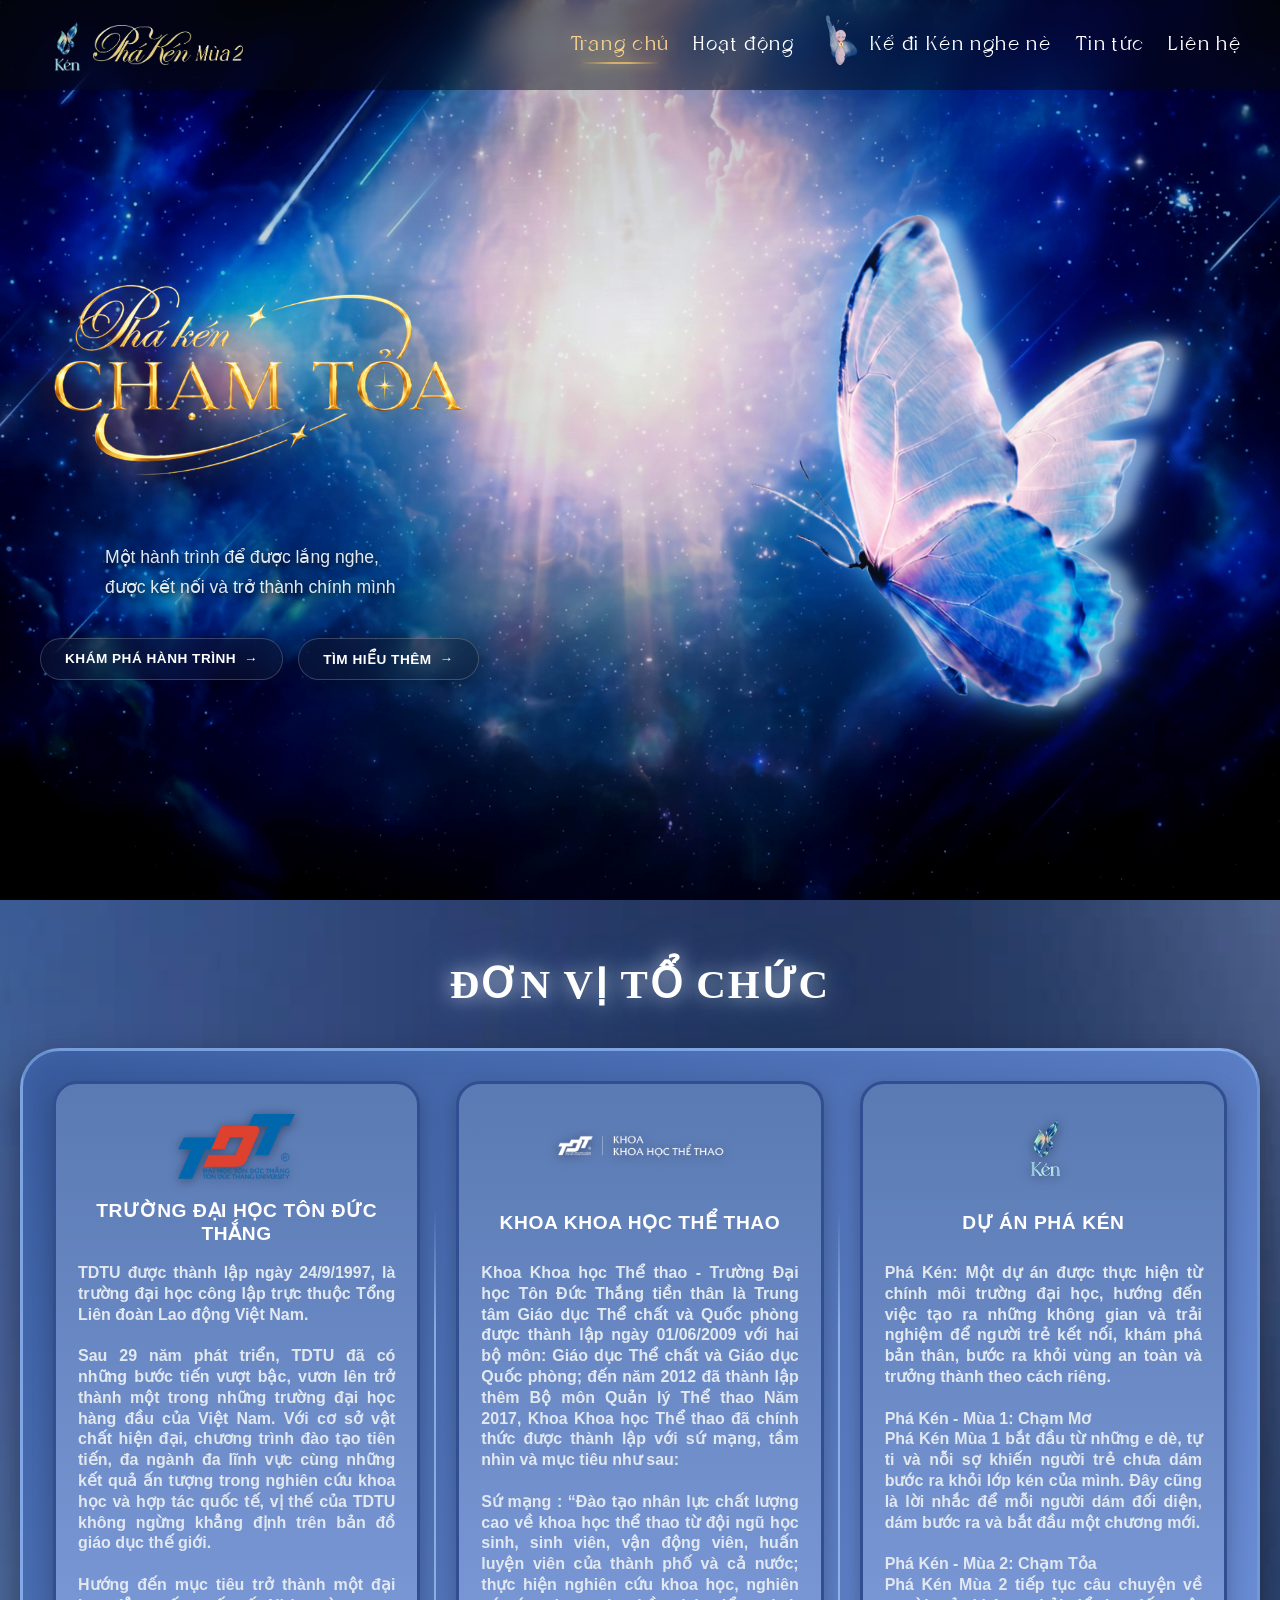
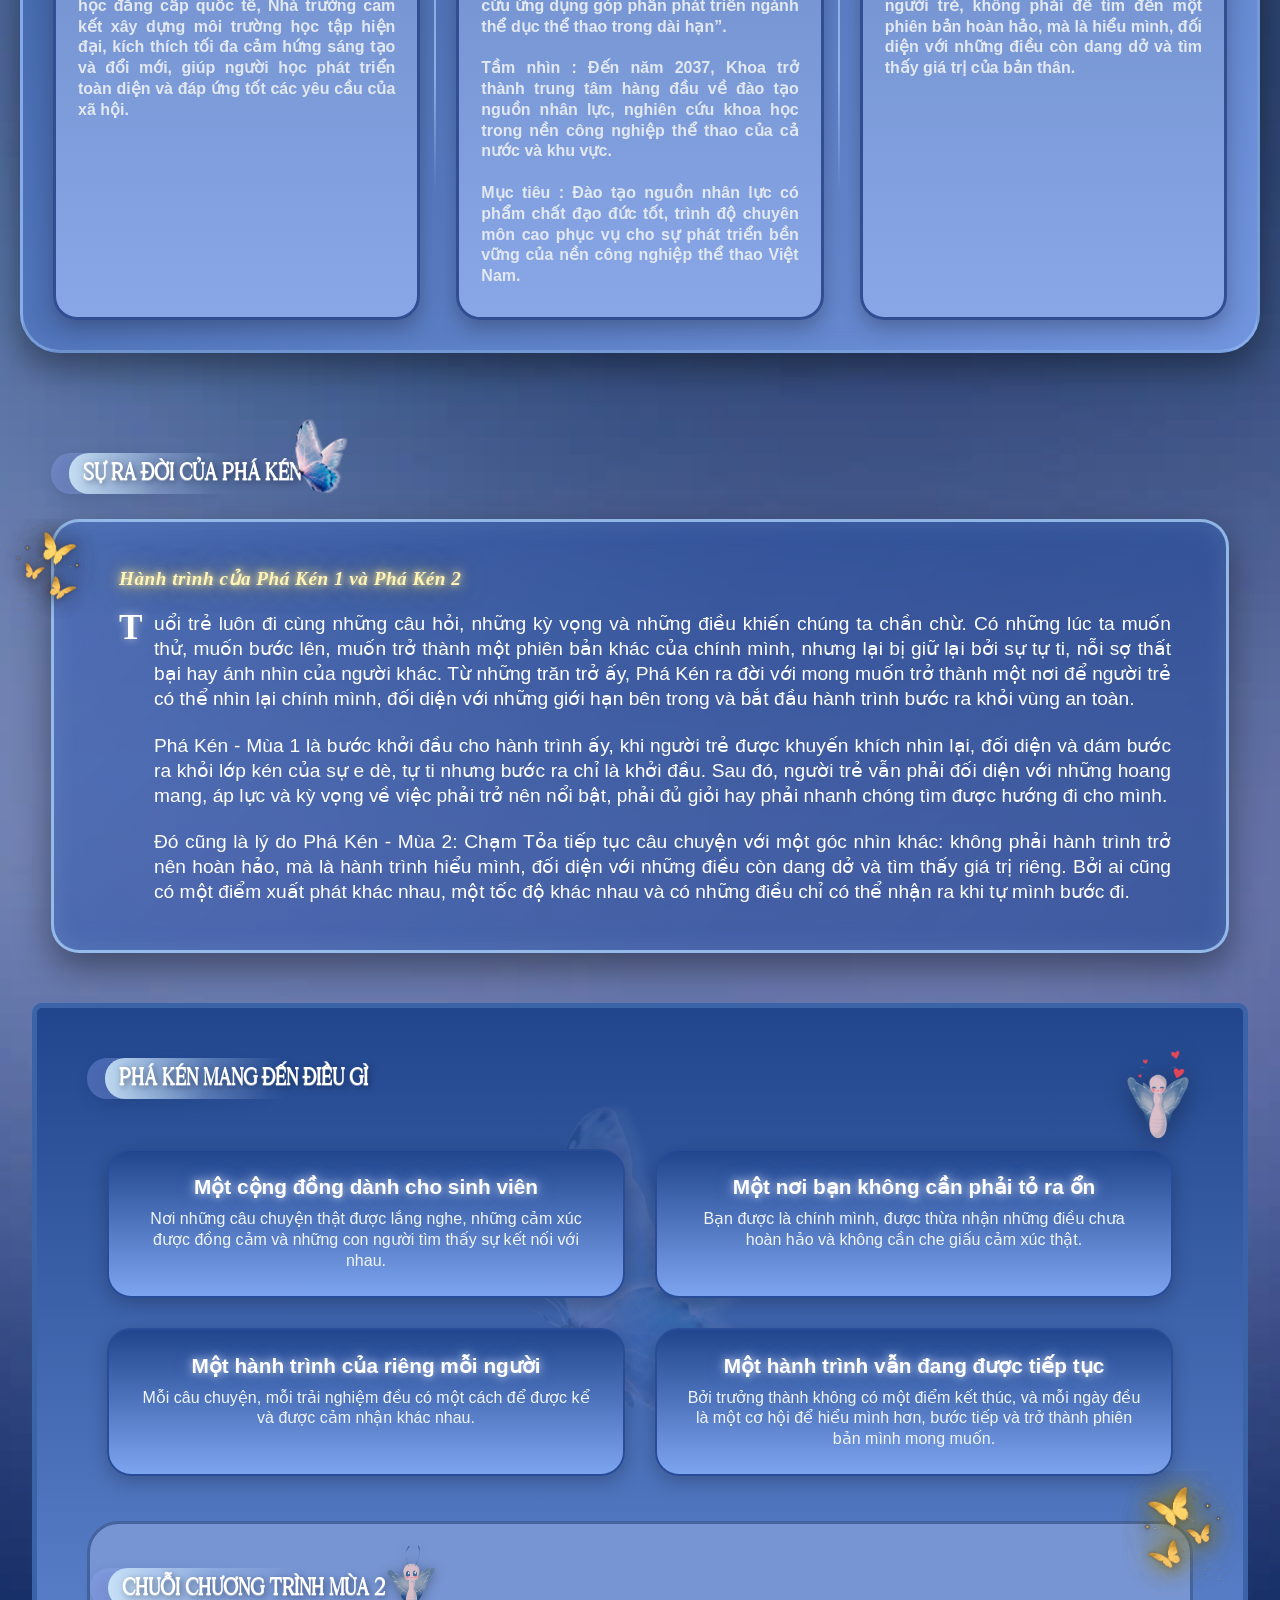
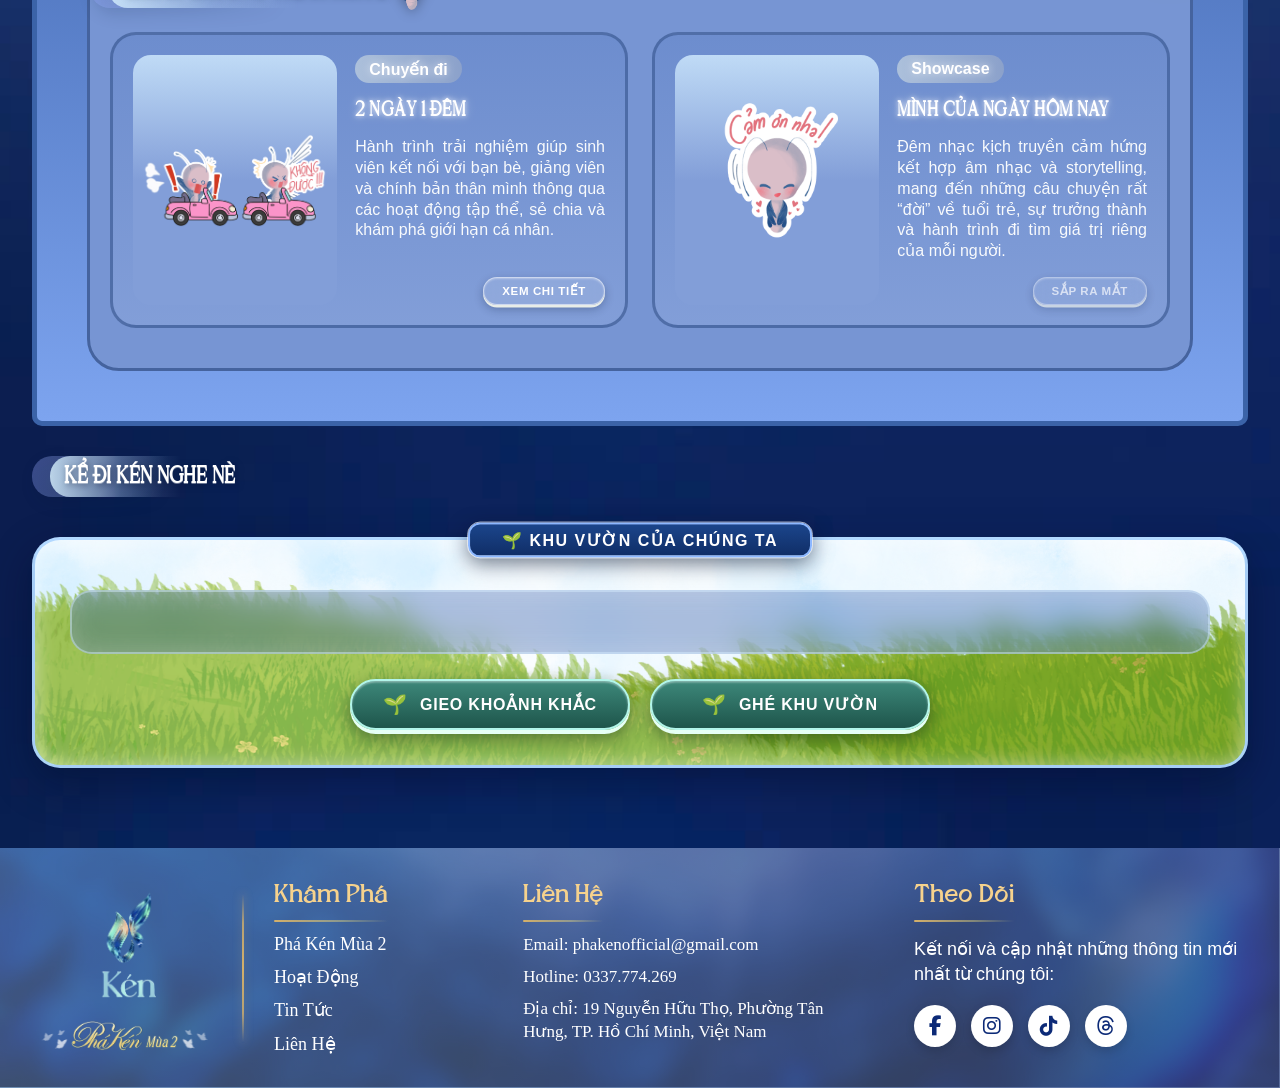
==== commit 7f628fbc: "Remove 'Tham gia' link and add hotline number" ====
--- a/index.html
+++ b/index.html
@@ -82,7 +82,6 @@
                         </div>
                     </div>
                 </div>
-                <a href="thamgia.html">Tham gia</a>
                 <a href="hoatdong.html"><img src="./images/logo/btfly.png" alt="">Kể đi Kén nghe nè</a>
                 <a href="tintuc.html" >Tin tức</a>
                 <a href="lienhe.html">Liên hệ</a>
@@ -369,7 +368,7 @@
                     </div>
                     <ul class="cot-2-content">
                         <li>Email: phakenofficial@gmail.com</li>
-                        <li>Hotline: </li>
+                        <li>Hotline: 0337.774.269</li>
                         <li>Địa chỉ: 19 Nguyễn Hữu Thọ, Phường Tân Hưng, TP. Hồ Chí Minh, Việt Nam</li>
                     </ul>
                 </div>
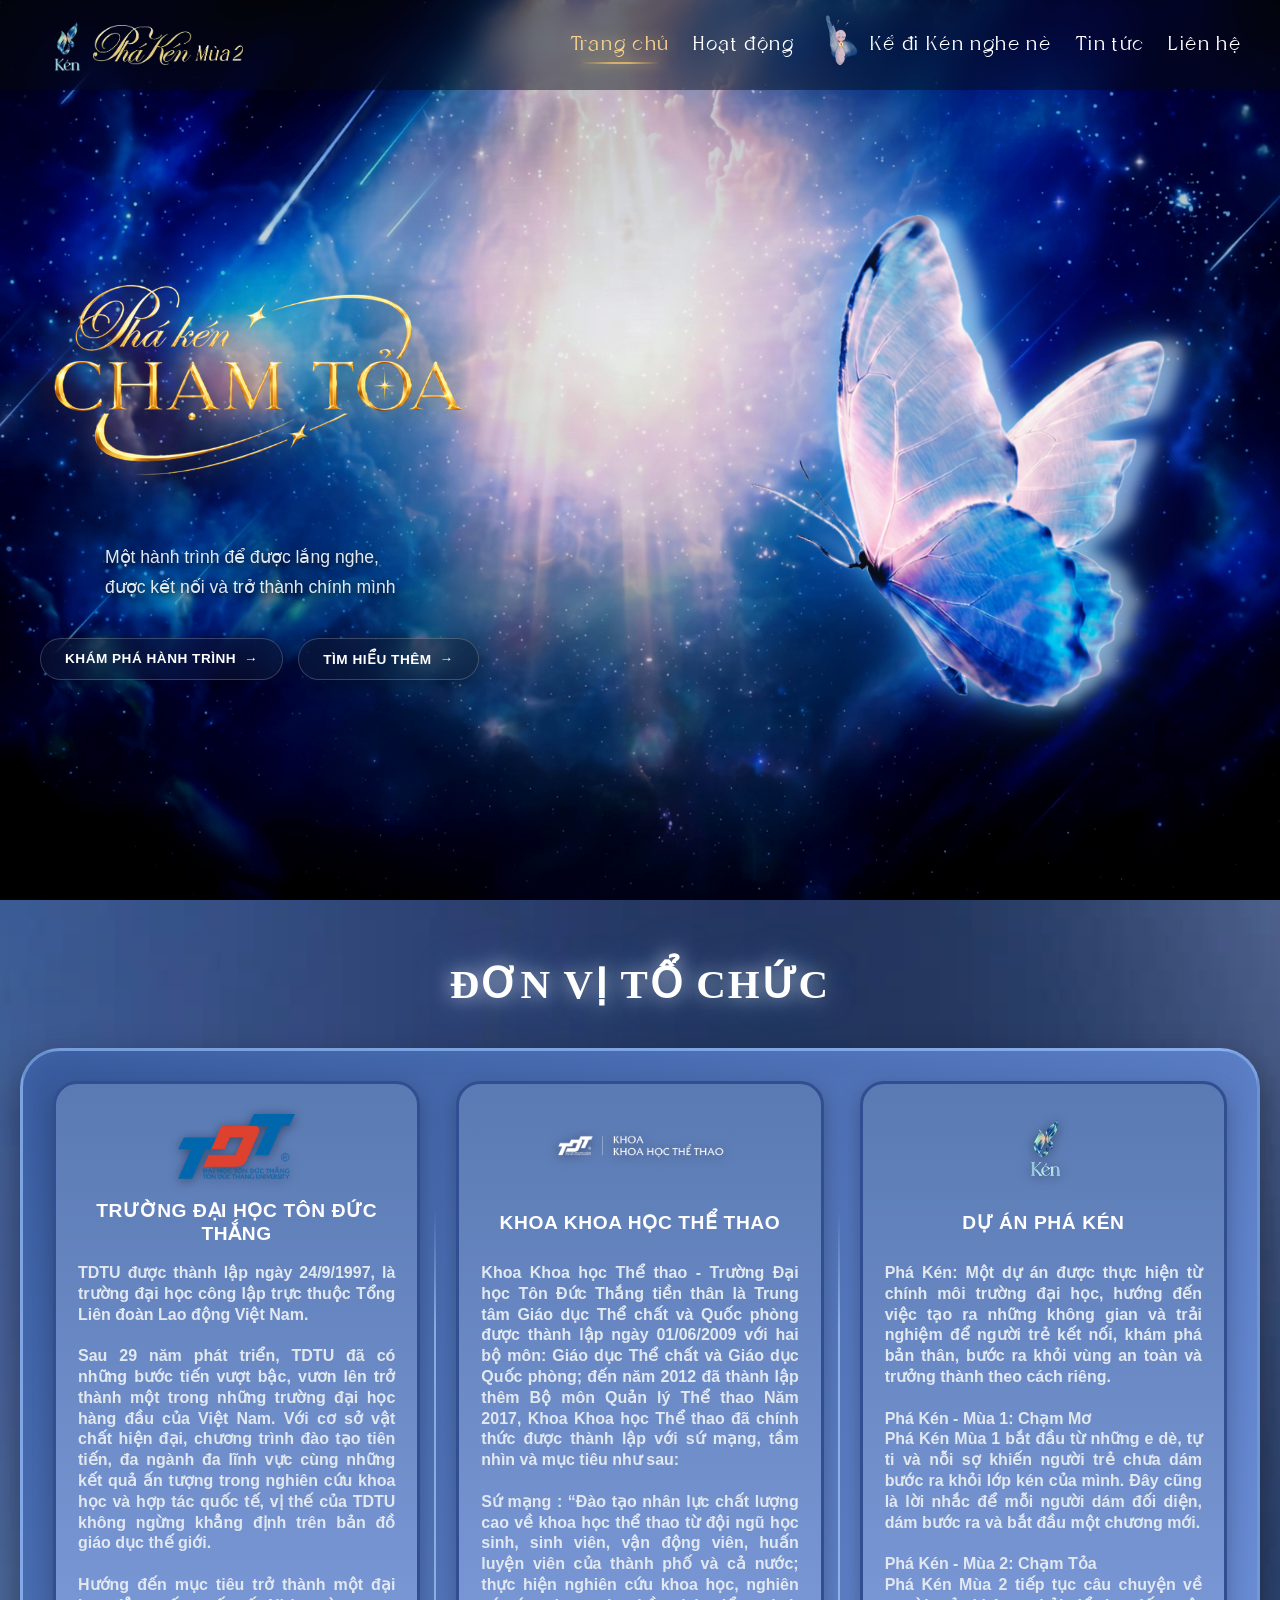
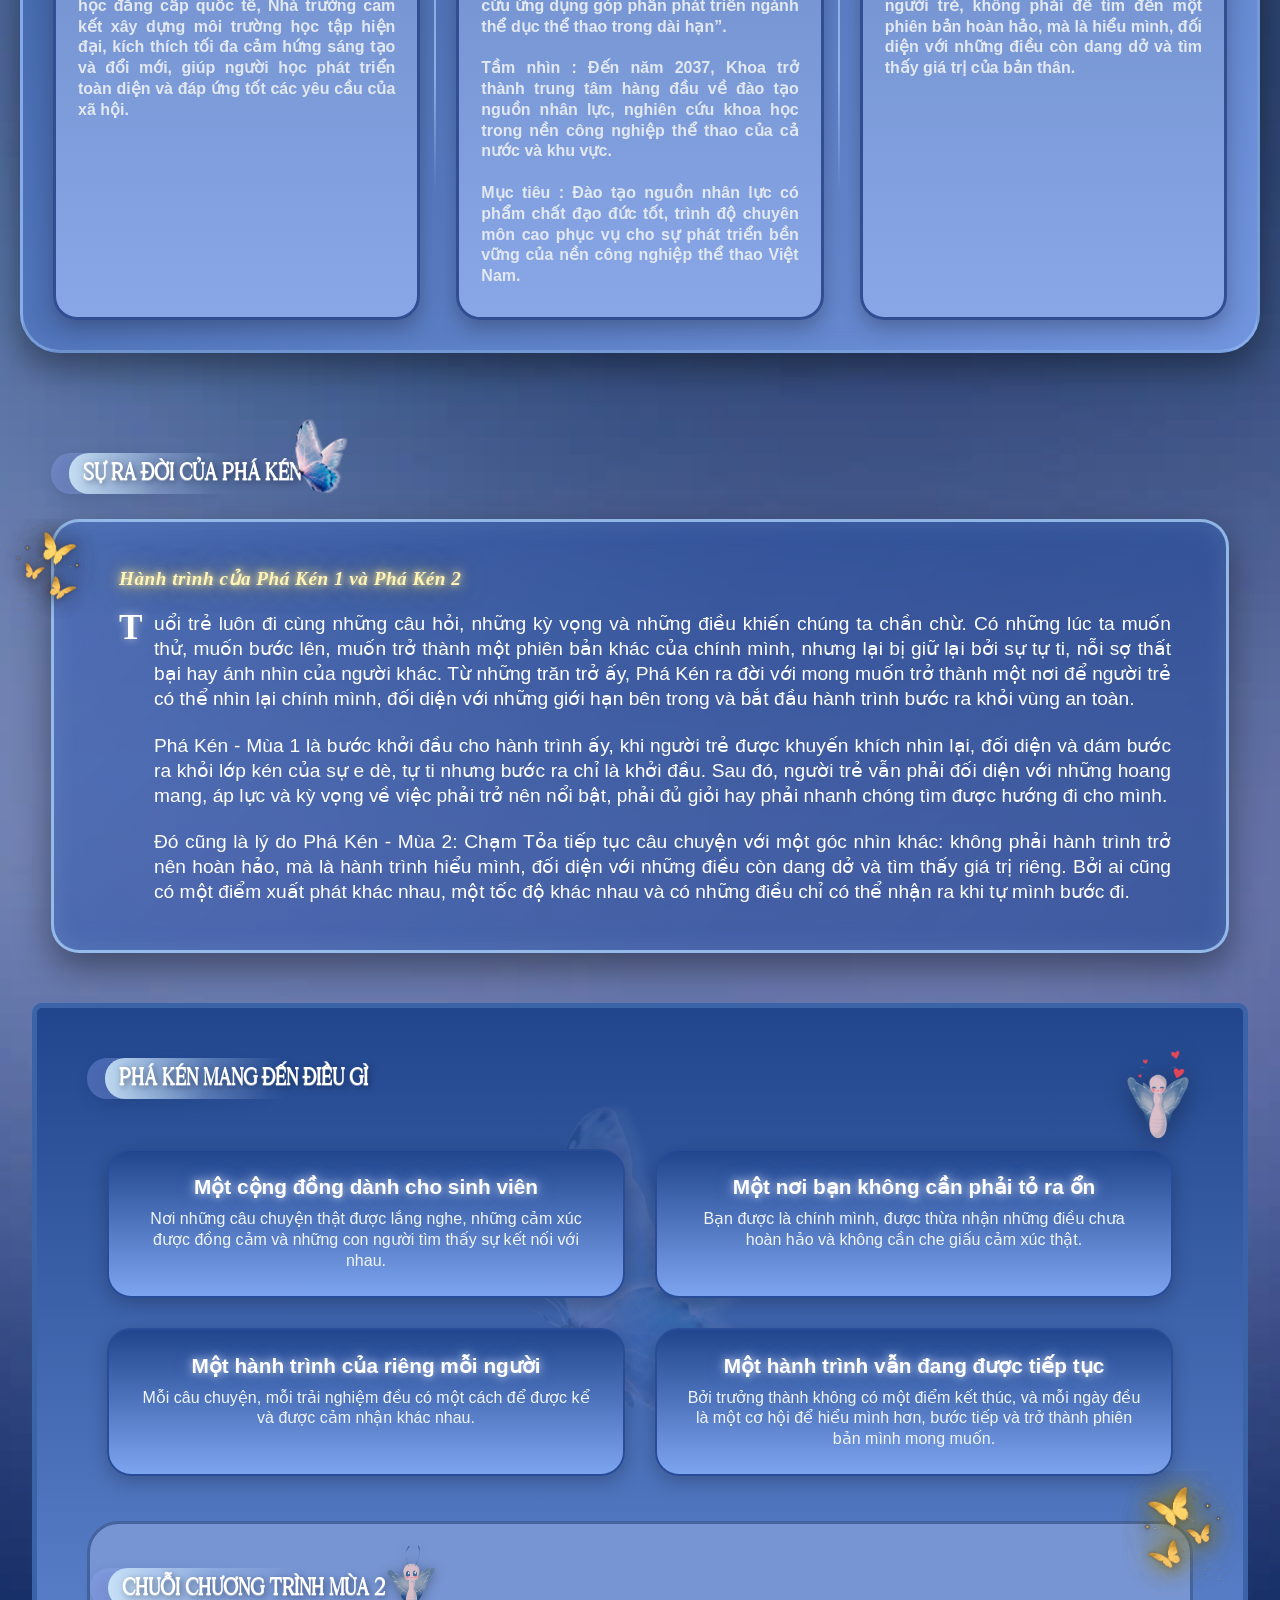
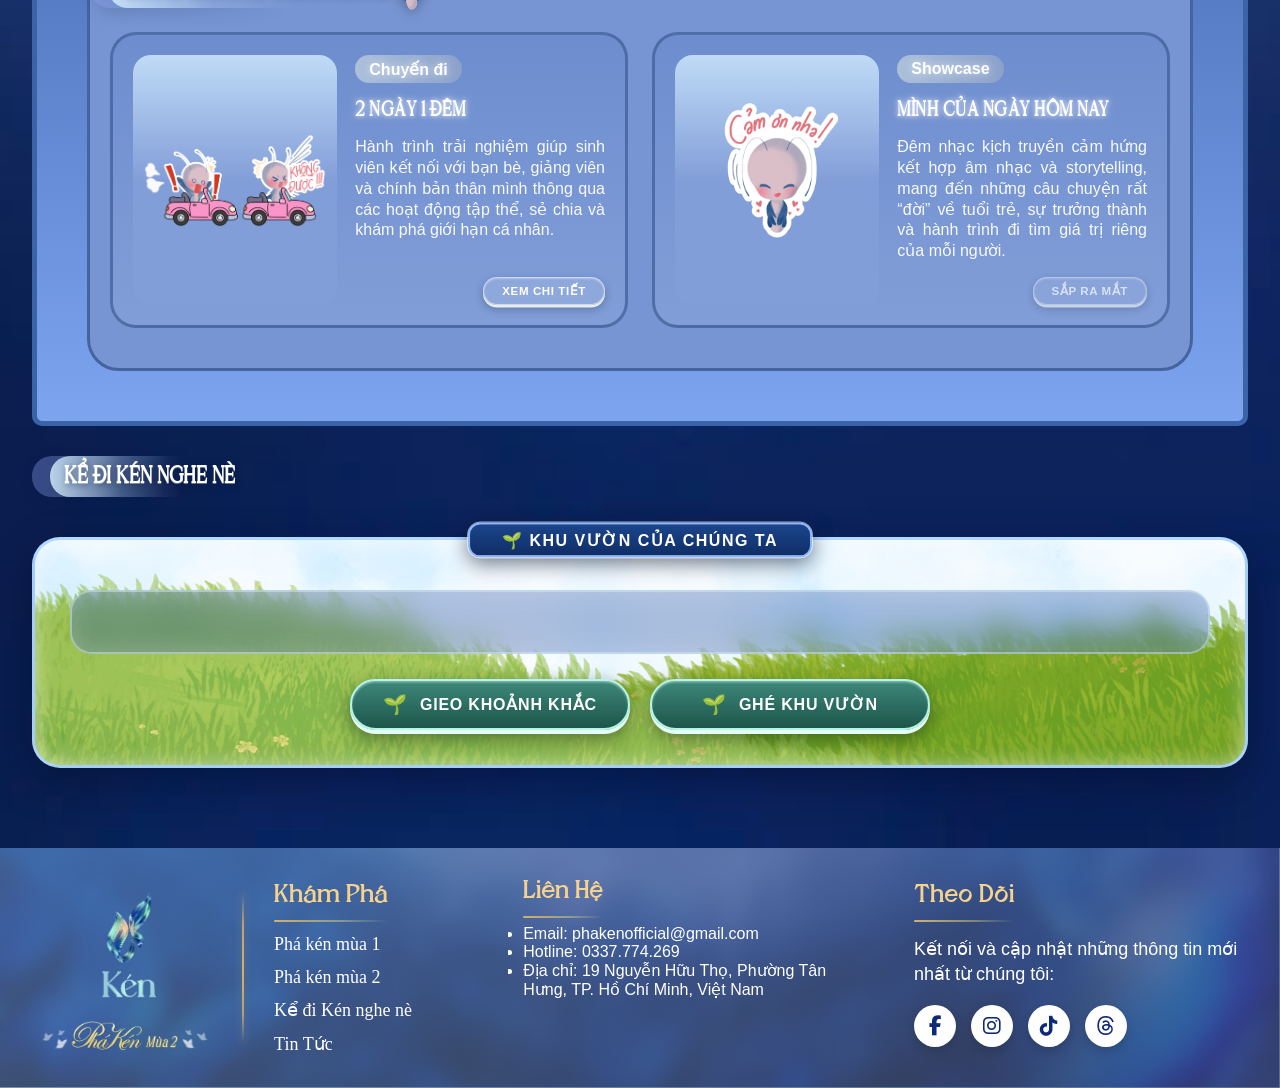
==== commit b48c2eb6: "Update links and restructure contact section" ====
--- a/index.html
+++ b/index.html
@@ -354,19 +354,20 @@
                         <h2>Khám Phá</h2>
                     </div>
                     <ul class="cot-2-content">
-                        <li><a href="index.html">Phá Kén Mùa 2</a></li>
-                        <li><a href="hoatdong.html">Hoạt Động</a></li>
+                        <li><a href="phaken01.htm">Phá kén mùa 1</a></li>
+                        <li><a href="phaken02.htm">Phá kén mùa 2</a></li>
+                        <li><a href="hoatdong.html">Kể đi Kén nghe nè</a></li>
                         <li><a href="tintuc.html">Tin Tức</a></li>
                         <li><a href="lienhe.html">Liên Hệ</a></li>
                     </ul>
                 </div>
             </div>
             <div class="cot-3">
-                <div class="noidung-cot2">
+                <div class="noidung-cot3">
                     <div class="cot-2-title">
                         <h2>Liên Hệ</h2>
                     </div>
-                    <ul class="cot-2-content">
+                    <ul class="cot-3-content">
                         <li>Email: phakenofficial@gmail.com</li>
                         <li>Hotline: 0337.774.269</li>
                         <li>Địa chỉ: 19 Nguyễn Hữu Thọ, Phường Tân Hưng, TP. Hồ Chí Minh, Việt Nam</li>
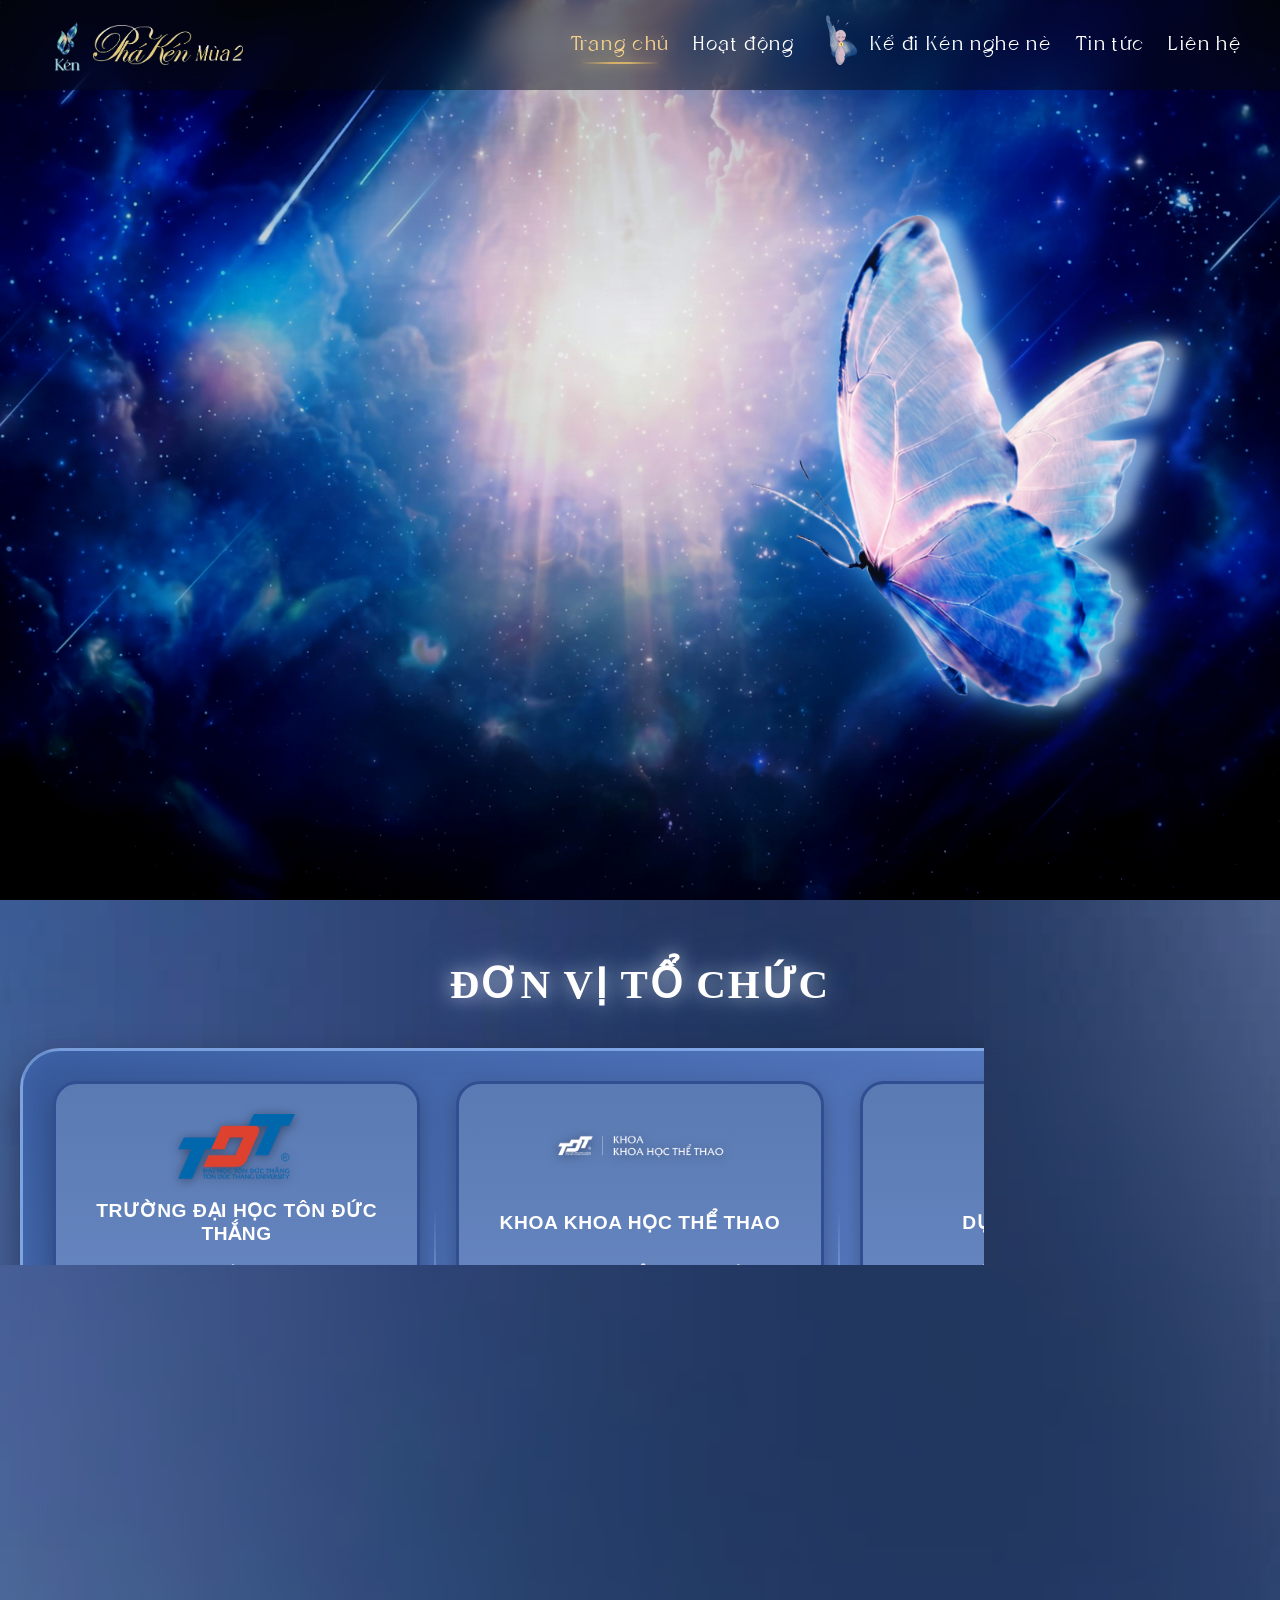
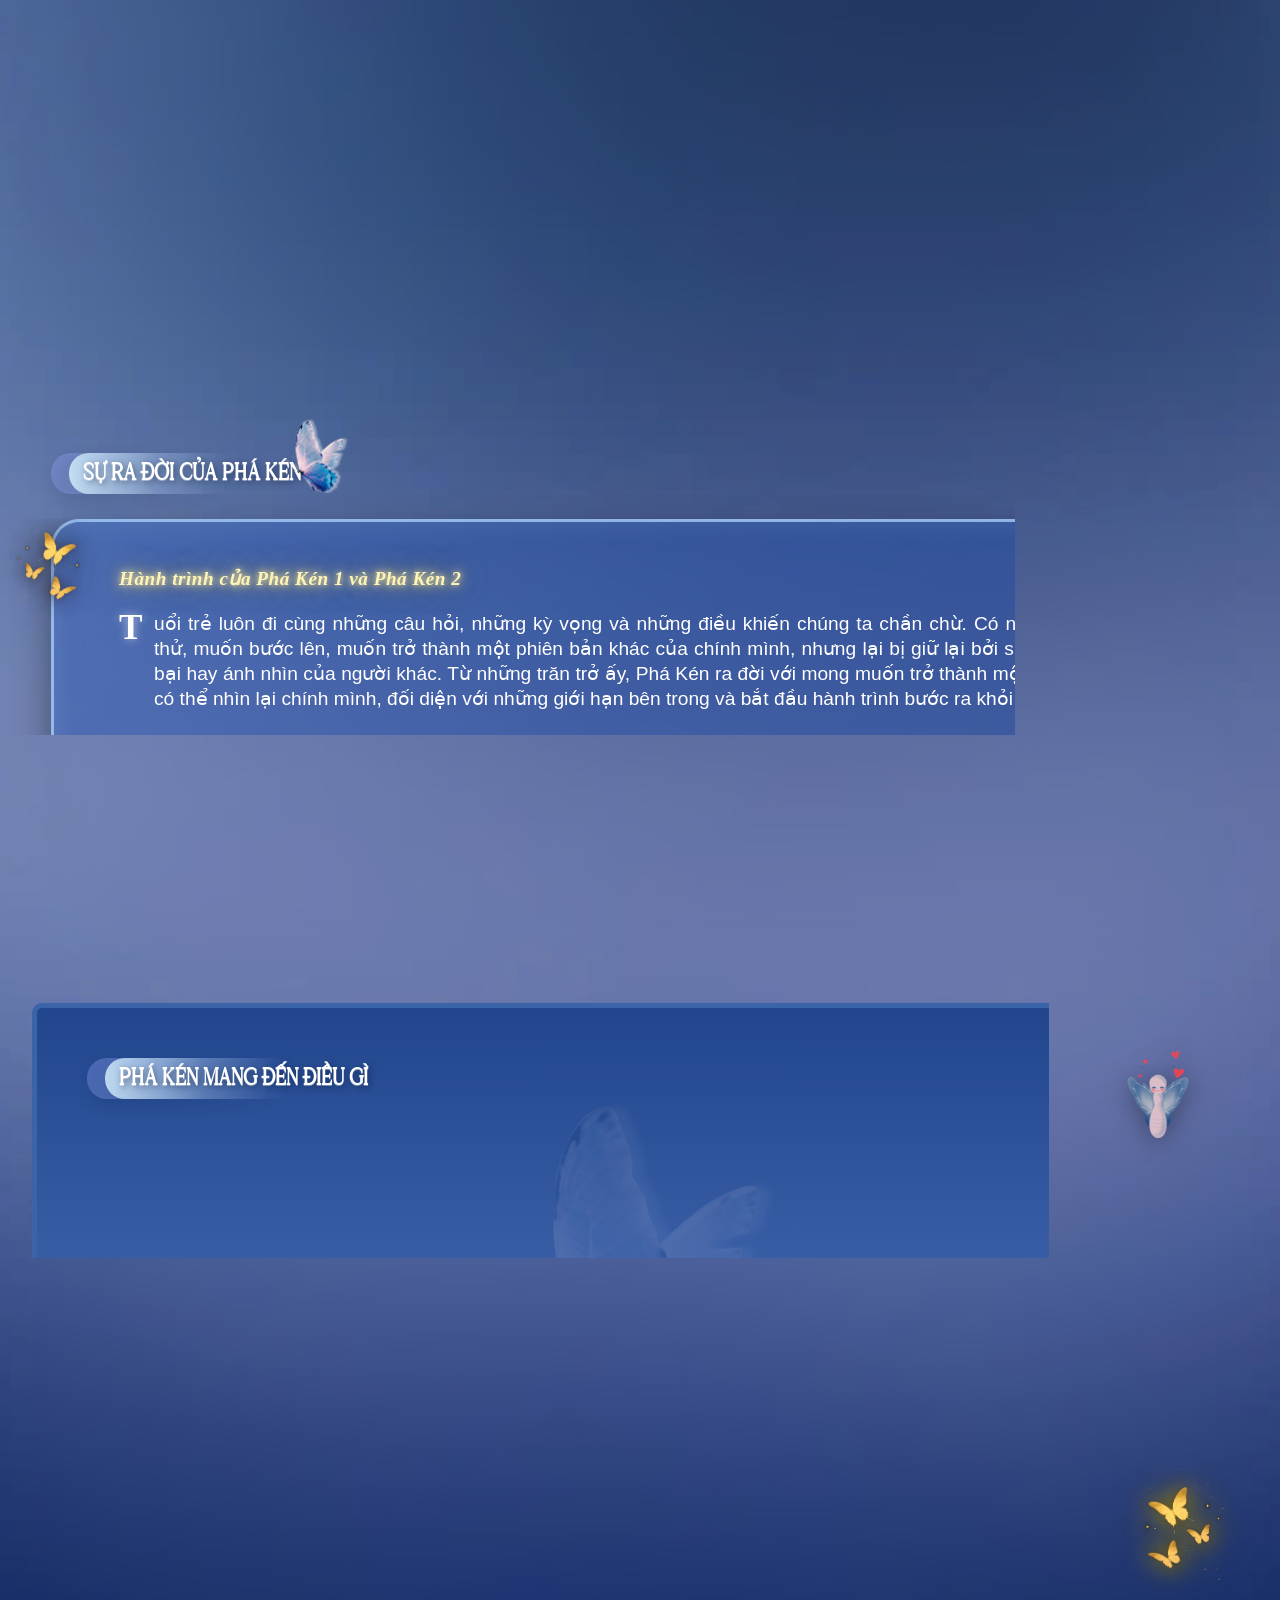
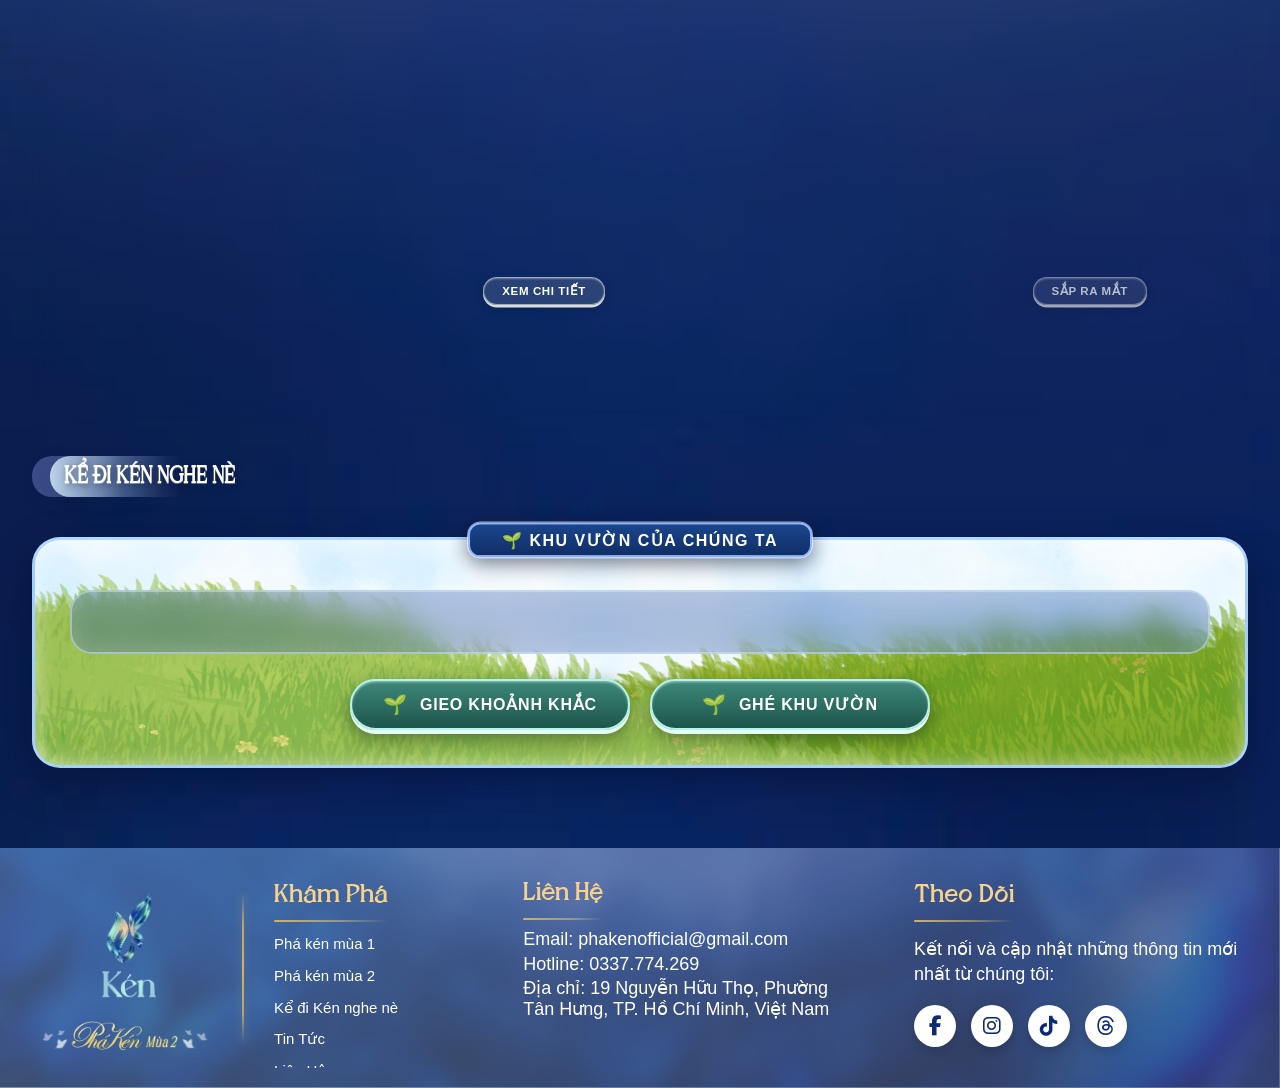
==== commit 4f34262a: "Remove content from hero section in index.html Removed hero section content including image, descrip" ====
--- a/index.html
+++ b/index.html
@@ -94,21 +94,7 @@
         <div class="hero-container">
             
             <div class="hero-col-left">
-                <img src="./images/chu/phakenchamtoa.png" alt="Phá Kén Chạm Tỏa" class="hero-title-img">
-
-                <p class="hero-desc">
-                    Một hành trình để được lắng nghe,<br>
-                    được kết nối và trở thành chính mình
-                </p>
-
-                <div class="btn-group">
-                    <a href="hoatdong.html" class="btn">
-                        KHÁM PHÁ HÀNH TRÌNH <span>&rarr;</span>
-                    </a>
-                    <a href="phaken01.html" class="btn">
-                        TÌM HIỂU THÊM <span>&rarr;</span>
-                    </a>
-                </div>
+                
             </div>
 
             <div class="hero-col-right">
